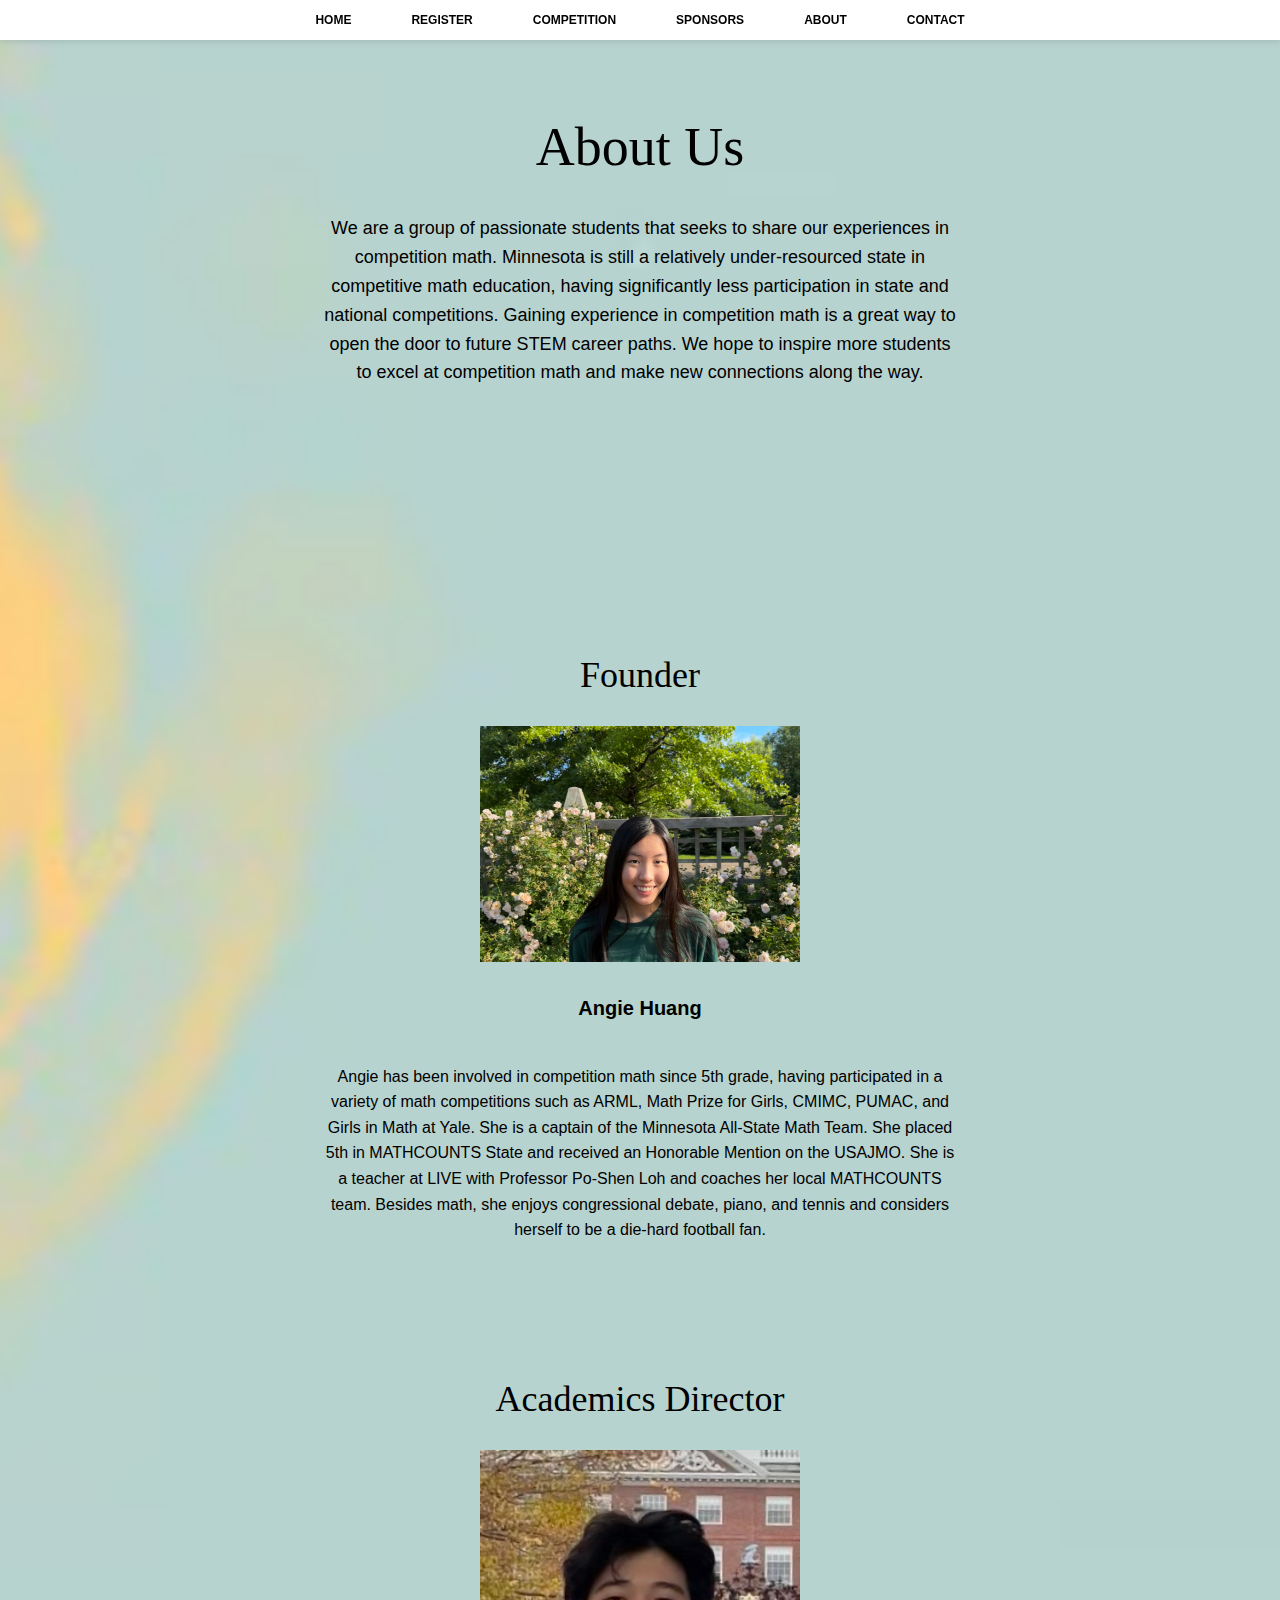
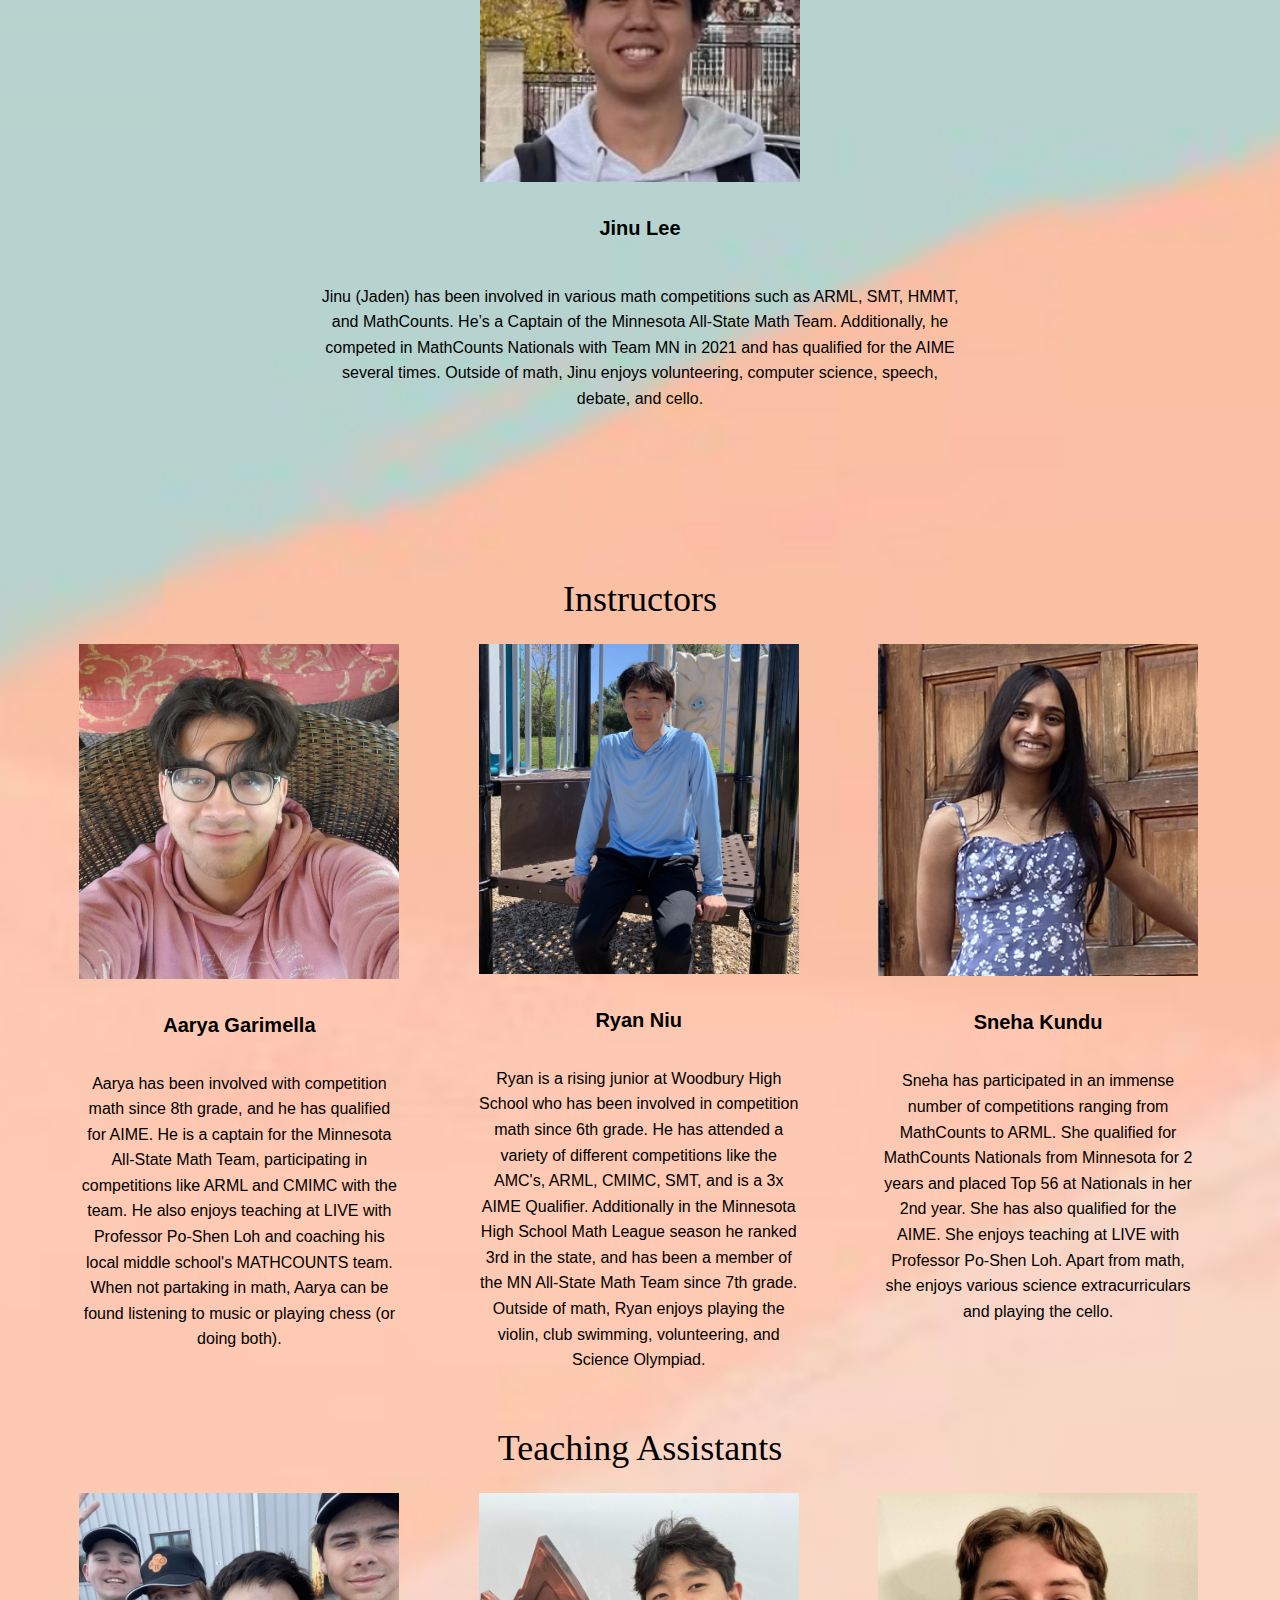
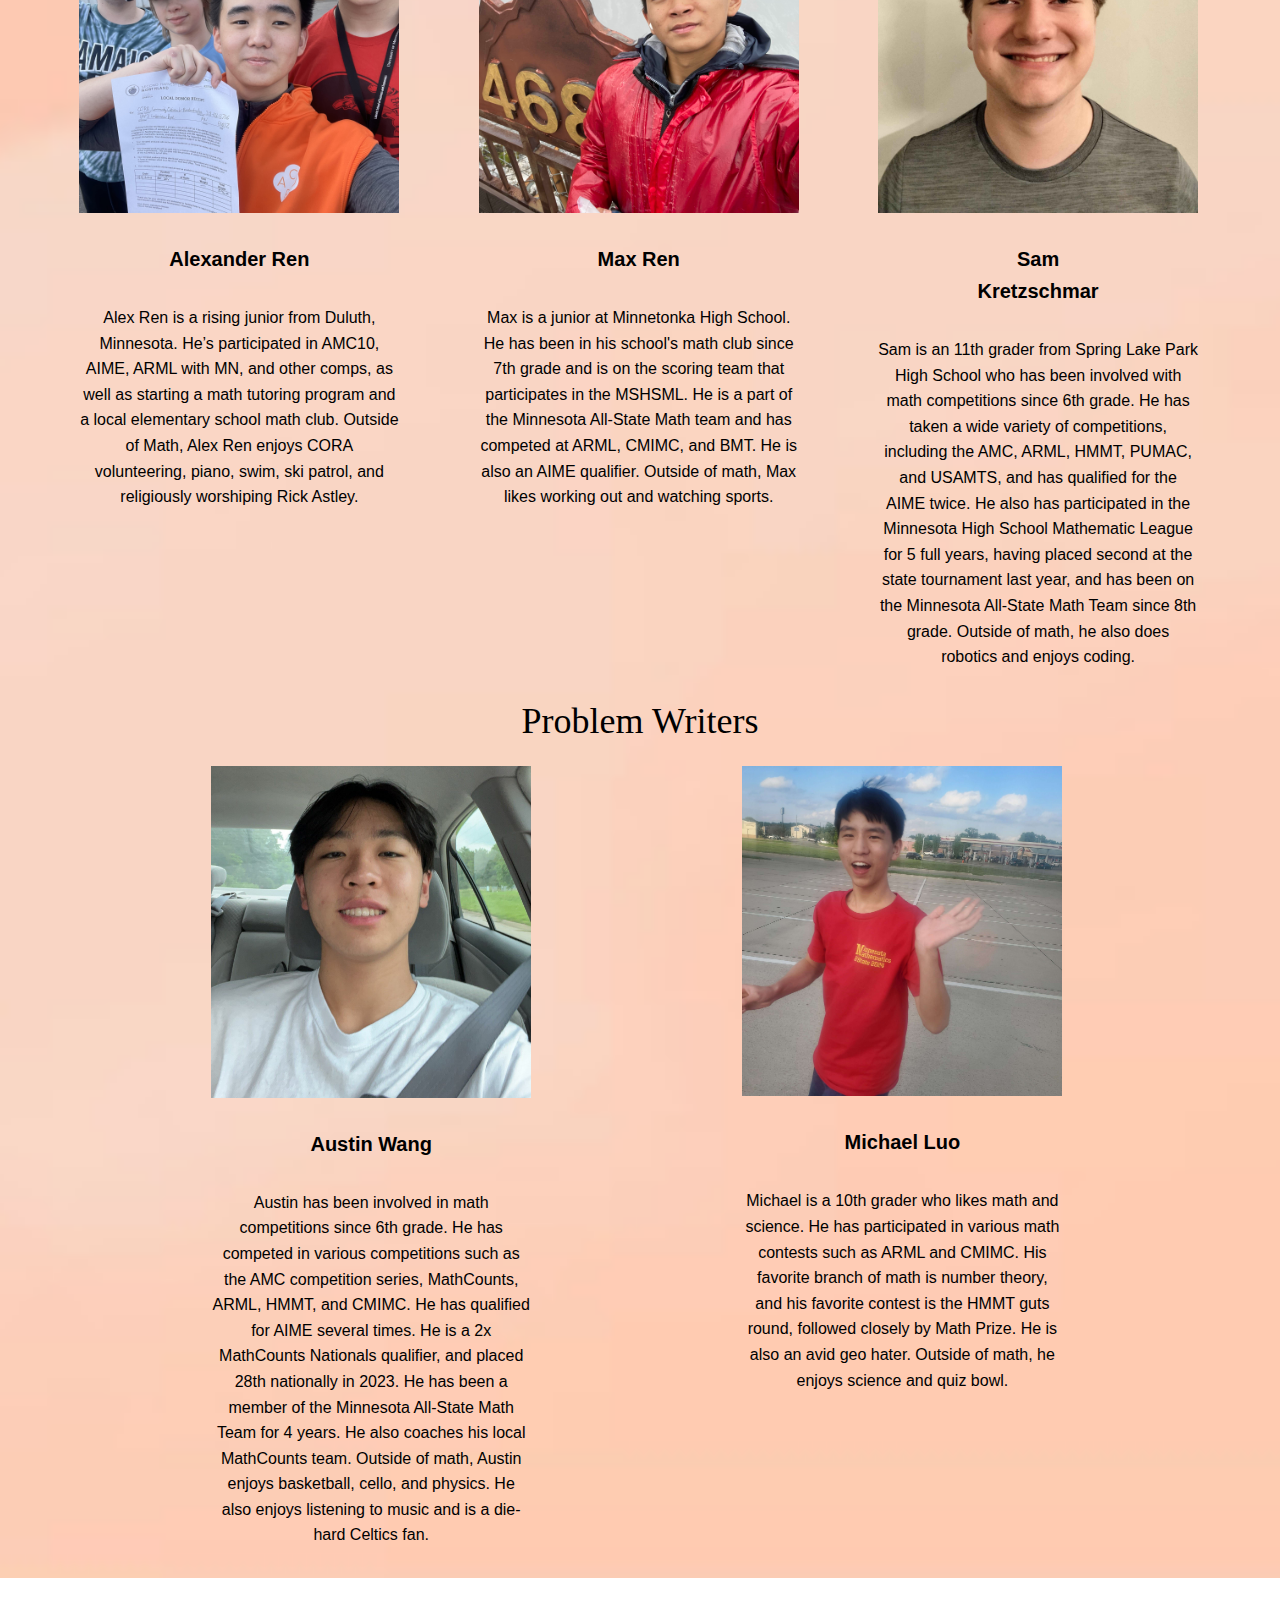
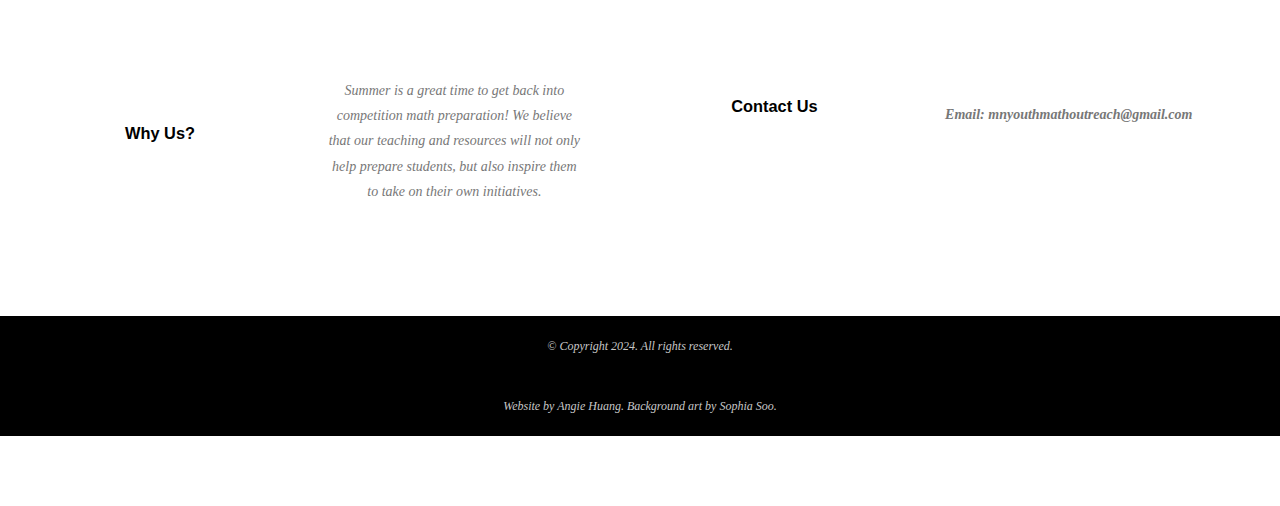
==== about.html @ 42ce43af "Update about.html" ====
<!DOCTYPE html>
<html>
  <head>
    <meta charset="utf-8">
    <meta name="viewport" content="width=device-width">
    <title>MN Youth Math Outreach</title>
    <link href="style.css" rel="stylesheet" type="text/css" />
    <link rel="icon" type="image/x-icon" href="logo.png">
  </head>
  <body>
    <script src="script.js"></script>
    <div id="mains">
    <header>
      <div class="wrapper">
        <nav>
          <h2>nav</h2>
          <ul>
            <li><a href="index.html">Home</a></li>
            <li><a href="register.html">Register</a></li>
            <li><a href="competition.html">Competition</a></li>
            <li><a href="sponsors.html">Sponsors</a></li>
            <li><a href="about.html">About</a></li>
            <li><a href="contact.html">Contact</a></li>
          </ul>
        </nav>
          <a href="#"><i class="fa fa-bars" aria-hidden="true"></i></a>

      </div>

      <div class="navbar">
        <div class="container nav-container">
            <input class="checkbox" type="checkbox" name="" id="" />
          <div class="hamburger-lines">
            <span class="line line1"></span>
            <span class="line line2"></span>
            <span class="line line3"></span>
          </div>

          <div class="logo">
          </div>
          <div class="menu-items">
            <li><a href="index.html">Home</a></li>
            <li><a href="register.html">Register</a></li>
            <li><a href="competition.html">Competition</a></li>
            <li><a href="sponsors.html">Sponsors</a></li>
            <li><a href="about.html">About</a></li>
            <li><a href="contact.html">Contact</a></li>
          </div>
        </div>
      </div>
    </header>

    <div class="caption"; style="padding-bottom:150px">
      <h1>About Us</h1>
      <p>We are a group of passionate students that seeks to share our experiences in competition math. Minnesota is still a relatively under-resourced state in competitive math education, having significantly less participation in state and national competitions. Gaining experience in competition math is a great way to open the door to future STEM career paths. We hope to inspire more students to excel at competition math and make new connections along the way. </p>
    </div>

      <div class="info" style = "padding-top:0px">
        <h1>Founder</h1>
        <p></p>
        <section class="person">
            <img src="angiehuang.jpeg">
          <p style="padding-top:30px;font-weight:bold; font-size:20px">Angie Huang</p>
          <p>Angie has been involved in competition math since 5th grade, having participated in a variety of math competitions such as ARML, Math Prize for Girls, CMIMC, PUMAC, and Girls in Math at Yale. She is a captain of the Minnesota All-State Math Team. She placed 5th in MATHCOUNTS State and received an Honorable Mention on the USAJMO. She is a teacher at LIVE with Professor Po-Shen Loh and coaches her local MATHCOUNTS team. Besides math, she enjoys congressional debate, piano, and tennis and considers herself to be a die-hard football fan.</p>
        </section>
      </div>

      <div class="info" style = "padding-top:400px; padding-bottom:200px">
        <h1>Academics Director</h1>
        <p></p>
        <section class="person">
            <img src="jinulee.jpeg">
          <p style="padding-top:30px;font-weight:bold; font-size:20px">Jinu Lee</p>
          <p>Jinu (Jaden) has been involved in various math competitions such as ARML, SMT, HMMT, and MathCounts. He’s a Captain of the Minnesota All-State Math Team. Additionally, he competed in MathCounts Nationals with Team MN in 2021 and has qualified for the AIME several times. Outside of math, Jinu enjoys volunteering, computer science, speech, debate, and cello.</p>
        </section>
      </div>

      <div class="extras">
        <p></p>
      </div>

      <div class="info">
        <h1>Instructors</h1>
        <section class="people">
          <ul>
            <li><img src="aaryagarimella.jpg">
              <p style="padding-top:30px;font-weight:bold; font-size:20px">Aarya Garimella</p>
                <p style="width:100%">Aarya has been involved with competition math since 8th grade, and he has qualified for AIME. He is a captain for the Minnesota All-State Math Team, participating in competitions like ARML and CMIMC with the team. He also enjoys teaching at LIVE with Professor Po-Shen Loh and coaching his local middle school's MATHCOUNTS team. When not partaking in math, Aarya can be found listening to music or playing chess (or doing both).</p>
            </li>
            <li><img src="ryanniu.jpg">
              <p style="padding-top:30px;font-weight:bold; font-size:20px">Ryan Niu</p>
                <p style="width:100%">Ryan is a rising junior at Woodbury High School who has been involved in competition math since 6th grade. He has attended a variety of different competitions like the AMC's, ARML, CMIMC, SMT, and is a 3x AIME Qualifier. Additionally in the Minnesota High School Math League season he ranked 3rd in the state, and has been a member of the MN All-State Math Team since 7th grade.  Outside of math, Ryan enjoys playing the violin, club swimming, volunteering, and Science Olympiad.</p>
            </li>
            <li><img src="snehakundu.jpeg">
              <p style="padding-top:30px;font-weight:bold; font-size:20px">Sneha Kundu</p>
              <p style="width:100%">Sneha has participated in an immense number of competitions ranging from MathCounts to ARML. She qualified for MathCounts Nationals from Minnesota for 2 years and placed Top 56 at Nationals in her 2nd year. She has also qualified for the AIME. She enjoys teaching at LIVE with Professor Po-Shen Loh. Apart from math, she enjoys various science extracurriculars and playing the cello.</p>
            </li>
          </ul>
        </section>

        <section class="persons">
          <img src="aaryagarimella.jpg">
          <p style="padding-top:30px;font-weight:bold; font-size:20px">Aarya Garimella</p>
          <p>Aarya has been involved with competition math since 8th grade, and he has qualified for AIME. He is a captain for the Minnesota All-State Math Team, participating in competitions like ARML and CMIMC with the team. He also enjoys teaching at LIVE with Professor Po-Shen Loh and coaching his local middle school's MATHCOUNTS team. When not partaking in math, Aarya can be found listening to music or playing chess (or doing both).</p>
        </section>
    
        <section class="persons">
          <img src="snehakundu.jpeg">
          <p style="padding-top:30px;font-weight:bold; font-size:20px">Sneha Kundu</p>
          <p>Sneha has participated in an immense number of competitions ranging from MathCounts to ARML. She qualified for MathCounts Nationals from Minnesota for 2 years and placed Top 56 at Nationals in her 2nd year. She has also qualified for the AIME. She enjoys teaching at LIVE with Professor Po-Shen Loh. Apart from math, she enjoys various science extracurriculars and playing the cello.</p>
        </section>
        <section class="persons">
          <img src="ryanniu.jpg">
          <p style="padding-top:30px;font-weight:bold; font-size:20px">Ryan Niu</p>
          <p>Ryan is a rising junior at Woodbury High School who has been involved in competition math since 6th grade. He has attended a variety of different competitions like the AMC's, ARML, CMIMC, SMT, and is a 3x AIME Qualifier. Additionally in the Minnesota High School Math League season he ranked 3rd in the state, and has been a member of the MN All-State Math Team since 7th grade.  Outside of math, Ryan enjoys playing the violin, club swimming, volunteering, and Science Olympiad.</p>
        </section>
        <div class="extras">
          <p></p>
        </div>


        <div class="infoo">
          <h1>Teaching Assistants</h1>
          <section class="people">
            <ul>
              <li><img src="alexanderren.jpg">
                <p style="padding-top:30px;font-weight:bold; font-size:20px">Alexander Ren</p>
                  <p style="width:100%">Alex Ren is a rising junior from Duluth, Minnesota. He’s participated in AMC10, AIME, ARML with MN, and other comps, as well as starting a math tutoring program and a local elementary school math club. Outside of Math, Alex Ren enjoys CORA volunteering, piano, swim, ski patrol, and religiously worshiping Rick Astley.</p>
              </li>
              <li><img src="maxren.jpg">
                <p style="padding-top:30px;font-weight:bold; font-size:20px">Max Ren</p>
                <p style="width:100%">Max is a junior at Minnetonka High School. He has been in his school's math club since 7th grade and is on the scoring team that participates in the MSHSML. He is a part of the Minnesota All-State Math team and has competed at ARML, CMIMC, and BMT. He is also an AIME qualifier. Outside of math, Max likes working out and watching sports.</p>
              </li>
              <li><img src="samkretzschmar.jpg">
                <p style="padding-top:30px;font-weight:bold; font-size:20px">Sam Kretzschmar</p>
                <p style="width:100%">Sam is an 11th grader from Spring Lake Park High School who has been involved with math competitions since 6th grade. He has taken a wide variety of competitions, including the AMC, ARML, HMMT, PUMAC, and USAMTS, and has qualified for the AIME twice. He also has participated in the Minnesota High School Mathematic League for 5 full years, having placed second at the state tournament last year, and has been on the Minnesota All-State Math Team since 8th grade. Outside of math, he also does robotics and enjoys coding.</p>
              </li>
            </ul>
          </section>
        </div>

          <section class="persons">
            <img src="alexanderren.jpg">
            <p style="padding-top:30px;font-weight:bold; font-size:20px">Alexander Ren</p>
            <p>Alex Ren is a rising junior from Duluth, Minnesota. He’s participated in AMC10, AIME, ARML with MN, and other comps, as well as starting a math tutoring program and a local elementary school math club. Outside of Math, Alex Ren enjoys CORA volunteering, piano, swim, ski patrol, and religiously worshiping Rick Astley.</p>
          </section>
          <section class="persons">
            <img src="maxren.jpg">
            <p style="padding-top:30px;font-weight:bold; font-size:20px">Max Ren</p>
            <p>Max is a junior at Minnetonka High School. He has been in his school's math club since 7th grade and is on the scoring team that participates in the MSHSML. He is a part of the Minnesota All-State Math team and has competed at ARML, CMIMC, and BMT. He is also an AIME qualifier. Outside of math, Max likes working out and watching sports.</p>
          </section>
          <section class="persons">
            <img src="samkretzschmar.jpg">
            <p style="padding-top:30px;font-weight:bold; font-size:20px">Sam Kretzschmar</p>
            <p>Sam is an 11th grader from Spring Lake Park High School who has been involved with math competitions since 6th grade. He has taken a wide variety of competitions, including the AMC, ARML, HMMT, PUMAC, and USAMTS, and has qualified for the AIME twice. He also has participated in the Minnesota High School Mathematic League for 5 full years, having placed second at the state tournament last year, and has been on the Minnesota All-State Math Team since 8th grade. Outside of math, he also does robotics and enjoys coding.</p>
          </section>
          <div class="extras">
            <p></p>
          </div>
        
        <h1 style="padding-top:50px">Problem Writers</h1>
        <section class="peoplee">
          <ul>
            <li><img src="austinwang.jpg">
              <p style="padding-top:30px;font-weight:bold; font-size:20px">Austin Wang</p>
              <p style="width:100%">Austin has been involved in math competitions since 6th grade. He has competed in various competitions such as the AMC competition series, MathCounts, ARML, HMMT, and CMIMC. He has qualified for AIME several times. He is a 2x MathCounts Nationals qualifier, and placed 28th nationally in 2023. He has been a member of the Minnesota All-State Math Team for 4 years. He also coaches his local MathCounts team. Outside of math, Austin enjoys basketball, cello, and physics. He also enjoys listening to music and is a die-hard Celtics fan.</p>
            </li>
            
            <li><img src="michaelluo.jpg">
              <p style="padding-top:30px;font-weight:bold; font-size:20px">Michael Luo</p>
                <p style="width:100%">Michael is a 10th grader who likes math and science. He has participated in various math contests such as ARML and CMIMC. His favorite branch of math is number theory, and his favorite contest is the HMMT guts round, followed closely by Math Prize. He is also an avid geo hater. Outside of math, he enjoys science and quiz bowl.</p>
            </li>
            
          </ul>
        </section>
        
        <section class="persons">
          <img src="austinwang.jpg">
          <p style="padding-top:30px;font-weight:bold; font-size:20px">Austin Wang</p>
          <p>Austin has been involved in math competitions since 6th grade. He has competed in various competitions such as the AMC competition series, MathCounts, ARML, HMMT, and CMIMC. He has qualified for AIME several times. He is a 2x MathCounts Nationals qualifier, and placed 28th nationally in 2023. He has been a member of the Minnesota All-State Math Team for 4 years. He also coaches his local MathCounts team. Outside of math, Austin enjoys basketball, cello, and physics. He also enjoys listening to music and is a die-hard Celtics fan.</p>
        </section>
        <section class="persons">
          <img src="michaelluo.jpg">
          <p style="padding-top:30px;font-weight:bold; font-size:20px">Michael Luo</p>
          <p>Michael is a 10th grader who likes math and science. He has participated in various math contests such as ARML and CMIMC. His favorite branch of math is number theory, and his favorite contest is the HMMT guts round, followed closely by Math Prize. He is also an avid geo hater. Outside of math, he enjoys science and quiz bowl.</p>
        </section>
        
      </div>

      
      <div class="info" style="padding-top:100px; padding-bottom:100px">
        <p></p>
      </div>
      <div class="extra">
        <p></p>
      </div>
      <div class="extra">
        <p></p>
      </div>
      <div class="extra">
        <p></p>
      </div>
      <div class="extra">
        <p></p>
      </div>
      <div class="extra">
        <p></p>
      </div>
      <div class="extra">
        <p></p>
      </div>
      <div class="extra">
        <p></p>
      </div>
      <div class="extra">
        <p></p>
      </div>
      <div class="extra">
        <p></p>
      </div>
      <div class="extra">
        <p></p>
      </div>

  </div>


  <footer>
    <div class="wrap">
      <ul>
        <li><h3>Why Us?</h3></li>
        <li>Summer is a great time to get back into competition math preparation! We believe that our teaching and resources will not only help prepare students, but also inspire them to take on their own initiatives.</li>
        </ul>
        <ul>
          <li><h3>Contact Us</h3></li>
          <li><p><a href="mailto:mnyouthmathoutreach@gmail.com">Email: mnyouthmathoutreach@gmail.com</a></p></li>
      </ul>
    </div>
  </footer>

  <section id="copyright">
    <div class="wrap">
      <p>&copy; Copyright 2024. All rights reserved. <br> Website by Angie Huang. Background art by Sophia Soo. </p>
    </div>
  </section>
  </body>
</html>
---- style.css ----
body, ul, li {
  margin: 0;
  padding: 0;
  font-family: "Palatino Linotype", sans-serif;
}

a {
  color:black;
  font-weight: bold;
}

.navbar {
  display:none;
}

.extra {
  display:none;
}

.extras {
  display:none;
}

.persons {
  display:none;
}

.wrapper {
  width: 100%;
  max-width: 1500px;
  margin: 0 auto;
}

.wrap {
  width: 100%;
  max-width: 1500px;
  margin: 0 auto;
}

#main:after {
  content: "";
  display: block;
  clear: both;
}

#main header .wrapper nav h2 {
  text-indent: -10000px;
}

#main header .wrapper nav ul {
  list-style-type: none;
  display: flex;
  justify-content: center;
  padding: 0px;
  margin: 0px;
}

#main header .wrapper nav ul li {
  display: inline-block;
}

#main header .wrapper nav {
  text-align: center;
  position: fixed;
  width: 100%;
  z-index: 1000;
  background-color: white;
  box-shadow: 0 2px 6px rgba(0,0,0,0.1);
  left:0;
  right:0;
  padding: 12px 0;
}

#main header .wrapper nav li a {
  text-decoration: none;
  color: black;
  text-transform: uppercase;
  font-weight: bold;
  font-size: 12px;
  transition: 0.3s;
  margin: 0 30px;
}

#main header .wrapper nav li a:hover {
  color: #555;
  transition: 0.4s;
}

#main header .wrapper i {
  float: right;
  color: black;
  margin-top: -15px;
  margin-right: 20px;
}

#mains:after {
  content: "";
  display: block;
  clear: both;
}

#mains header .wrapper nav h2 {
  text-indent: -10000px;
}

#mains header .wrapper nav ul {
  list-style-type: none;
  display: flex;
  justify-content: center;
  padding: 0px;
  margin: 0px;
}

#mains header .wrapper nav ul li {
  display: inline-block;
}

#mains header .wrapper nav {
  text-align: center;
  position: fixed;
  width: 100%;
  z-index: 1000;
  background-color: white;
  box-shadow: 0 2px 6px rgba(0,0,0,0.1);
  left:0;
  right:0;
  padding: 12px 0;
}

#mains header .wrapper nav li a {
  text-decoration: none;
  color: black;
  text-transform: uppercase;
  font-weight: bold;
  font-size: 12px;
  transition: 0.3s;
  margin: 0 30px;
}

#mains header .wrapper nav li a:hover {
  color: #555;
  transition: 0.4s;
}

#mains header .wrapper i {
  float: right;
  color: black;
  margin-top: -15px;
  margin-right: 20px;
}

.hamburger-lines {
  display: none;
  font-size: 16px;
  cursor: pointer;
}

.person {
  text-align:center;
}

.person img {
  display:block;
  margin:0 auto;
  width:25%;
}

.person p {
  display:block;
  margin:0 auto;
  width:25%;
  justify-content: center;
  font-size: 12px;
  line-height: 1.6em;
  padding-top:10px;
}

.people ul {
  list-style-type:none;
  width:100%;
}

.people ul li {
  display: block;
  margin-left:6.2%;
  float:left;
  width: 25%;
}

.people li img {
  width:100%;
  display: block;
  margin:0 auto;
}

.people:after {
  content: "";
  display: block;
  clear: both;
}

.peoplie ul {
  list-style-type:none;
  width:100%;
}

.peoplie ul li {
  display: block;
  margin:0 auto;
  width: 25%;
}

.peoplie li img {
  width:100%;
  display: block;
  margin:0 auto;
}

.peoplie:after {
  content: "";
  display: block;
  clear: both;
}

.peoplee ul {
  list-style-type:none;
  width:100%;
}

.peoplee ul li {
  display: block;
  margin-left:16.5%;
  float:left;
  width: 25%;
}

.peoplee li img {
  width:100%;
  display: block;
  margin:0 auto;
}

.peoplee:after {
  content: "";
  display: block;
  clear: both;
}

.caption {
  text-align: center;
  color: black;
  padding-top: 150px;
  padding-bottom:100px;
  height: 400px;
}

.caption h1 {
  font-size: 54px;
  font-family: "Playfair Display", serif;
  font-weight: lighter;
}

.caption p {
  display:block;
  margin:0 auto;
  font-size: 18px;
  line-height: 1.6em;
  margin-bottom: 30px;
  width:50%;
}

.caption button {
  border:none;
  outline:none;
  background:#4e87c5;
  color: white;
  -webkit-border-radius: 16px;
  -moz-border-radius: 16px;
  border-radius: 16px;
  font-size: 14px;
  text-decoration:none;
  padding:0 35px;
  line-height:32px;
  height: auto;
  display:inline-block;
  text-align:center;
  cursor: pointer;
  transition: 0.4s;
}

.caption button:hover {
  background: rgba(218, 112, 116, 0.76);
  transition: 0.4s;
}

.info {
  text-align: center;
  color: black;
  padding-top: 400px;
  padding-bottom:100px;
  height: 200px;
}

.infoo {
  text-align: center;
  color: black;
  height: 200px;
}

.info h1 {
  font-size: 36px;
  font-family: "Playfair Display", serif;
  font-weight: lighter;
}

.info p {
  display:block;
  margin:0 auto;
  font-size: 16px;
  line-height: 1.6em;
  margin-bottom: 30px;
  width:50%;
}

.infoo h1 {
  font-size: 36px;
  font-family: "Playfair Display", serif;
  font-weight: lighter;
}

.infoo p {
  display:block;
  margin:0 auto;
  font-size: 16px;
  line-height: 1.6em;
  margin-bottom: 30px;
  width:50%;
}

footer {
  display: flex;
  justify-content: center; /* Center horizontally */
  align-items: center; /* Center vertically */
  padding: 50px 0; /* Adjust padding as needed */
}


footer ul {
  float: left;
  display: flex;
  justify-content: center; /* Center horizontally */
  align-items: center; /* Center vertically */
  width: 46%; /* Ensure full width */
  padding: 50px 1%;
  list-style-type: none;
  margin: 0; /* Remove default margin */
  text-align: center; /* Center text within each list item */
}

footer ul li {
  margin: 0 20px; /* Adjust margin between items as needed */
}

footer li {
  line-height: 1.8em;
  font-size: 14px;
  font-style: italic;
  color: #777;
  font-family: "Playfair Display", serif;
  font-weight: lighter;
  width:45%;
}

footer:after {
  content: "";
  display: block;
  clear: both;
}

footer li a {
  text-decoration: none;
  color: #777;
}


footer li a:hover {
  color: #555;
}

footer li h3{
  font-weight: bold;
  font-family: "Montserrat", sans-serif;
  padding-bottom: 15px;
  font-style: normal;
  color: black;
}

/* iPad view */
@media screen and (min-width: 769px) and (max-width: 890px) {
  .person img {
    display:block;
    margin:0 auto;
    width:60%;
  }

  .person p {
    display:block;
    margin:0 auto;
    width:60%;
    justify-content: center;
    font-size: 12px;
    line-height: 1.6em;
    padding-top:10px;
  }

  .people {
    display:none;
  }

  .peoplie {
    display:none;
  }

  .peoplee {
    display:none;
  }

  .persons {
    display:block;
    text-align:center;
  }

  .persons img {
    display:block;
    margin:0 auto;
    width:60%;
    padding-top:80px;
  }

  .persons p {
    display:block;
    margin:0 auto;
    width:60%;
    justify-content: center;
    font-size: 12px;
    line-height: 1.6em;
    padding-top:10px;
  }

  .caption {
    text-align: center;
    color: black;
    padding-top: 150px;
    padding-bottom:200px;
    height: 400px;
  }

  .caption p {
    display:block;
    margin:0 auto;
    font-size: 18px;
    line-height: 1.6em;
    margin-bottom: 30px;
    width:80%;
  }

  .info {
    text-align: center;
    color: black;
    padding-top: 400px;
    padding-bottom:200px;
    height: 200px;
  }

  .info p {
    display:block;
    margin:0 auto;
    font-size: 16px;
    line-height: 1.6em;
    margin-bottom: 30px;
    width:80%;
  }

  .infoo {
    text-align: center;
    color: black;
    padding-top: 100px;
    padding-bottom:200px;
    height: 200px;
  }

  .infoo p {
    display:block;
    margin:0 auto;
    font-size: 16px;
    line-height: 1.6em;
    margin-bottom: 30px;
    width:80%;
  }

  footer ul {
    clear:both;
    display: flex;
    justify-content: center; /* Center horizontally */
    align-items: center; /* Center vertically */
    width: 90%;
    padding: 50px 1%;
    list-style-type: none;
    margin: 0; /* Remove default margin */
    text-align: center; /* Center text within each list item */
  }

  .extra {
    display:block;
    padding-top: 400px;
    padding-bottom:1500px;
  }

  .extras {
    display:block;
    padding-top: 200px;
    padding-bottom:300px;
  }
}

/* Mobile view */
@media screen and (max-width: 768px) {
  #mains {
    padding-bottom:1200px;
  }

  .wrapper {
    display:none;  
  }

  .hamburger-lines {
    display: block;
  }

  .container {
    max-width: 1050px;
    width: 90%;
    margin: auto;
  }

  .navbar {
    display:flex;
    padding-top:70px;
    height:47px;
    width: 100%;
    position:fixed;
    background-color:white;
    box-shadow: 0 2px 6px rgba(0,0,0,0.1);
  }

  .nav-container {
    display: flex;
    justify-content: space-between;
    align-items: center;
    height: 62px;
  }

  .navbar .menu-items {
    display: flex;
  }

  .navbar .nav-container li {
    list-style: none;
  }

  .navbar .nav-container a {
    text-decoration: none;
    color: #black;
    font-weight: 400;
    font-size: 1.2rem;
    padding: 0.7rem;
  }

  .navbar .nav-container a:hover{
      color: #6b6b6b;
      transition: 0.4s;
  }

  .nav-container {
    display: block;
    position: relative;
    height: 60px;
  }

  .nav-container .checkbox {
    position: absolute;
    display: block;
    height: 32px;
    width: 32px;
    top: 20px;
    left: 20px;
    z-index: 5;
    opacity: 0;
    cursor: pointer;
  }

  .nav-container .hamburger-lines {
    display: block;
    height: 19px;
    width: 24.3px;
    position: absolute;
    top: 17px;
    left: 20px;
    z-index: 1;
    display: flex;
    flex-direction: column;
    justify-content: space-between;
  }

  .nav-container .hamburger-lines .line {
    display: block;
    height: 3px;
    width: 100%;
    border-radius: 10px;
    background: #0e2431;
  }

  .nav-container .hamburger-lines .line1 {
    transform-origin: 0% 0%;
    transition: transform 0.4s ease-in-out;
  }

  .nav-container .hamburger-lines .line2 {
    transition: transform 0.2s ease-in-out;
  }

  .nav-container .hamburger-lines .line3 {
    transform-origin: 0% 100%;
    transition: transform 0.4s ease-in-out;
  }

  .navbar .menu-items {
    padding-top: 120px;
    background-color:white;
    height: 100vh;
    width: 100%;
    transform: translate(-150%);
    display: flex;
    flex-direction: column;
    margin-left: -40px;
    padding-left: 50px;
    transition: transform 0.5s ease-in-out;
    text-align: center;
  }

  .navbar .menu-items li {
    margin-bottom: 1.2rem;
    font-size: 1.5rem;
    font-weight: 400;
  }

  .logo {
    position: absolute;
    top: 5px;
    right: 15px;
    font-size: 1.2rem;
    color: #0e2431;
  }

  .nav-container input[type="checkbox"]:checked ~ .menu-items {
    transform: translateX(0);
  }

  .nav-container input[type="checkbox"]:checked ~ .hamburger-lines .line1 {
    transform: rotate(45deg);
  }

  .nav-container input[type="checkbox"]:checked ~ .hamburger-lines .line2 {
    transform: scaleY(0);
  }

  .nav-container input[type="checkbox"]:checked ~ .hamburger-lines .line3 {
    transform: rotate(-45deg);
  }

  .nav-container input[type="checkbox"]:checked ~ .logo{
    display: none;
  }

  .person img {
    display:block;
    margin:0 auto;
    width:60%;
  }

  .person p {
    display:block;
    margin:0 auto;
    width:60%;
    justify-content: center;
    font-size: 12px;
    line-height: 1.6em;
    padding-top:10px;
  }

  .people {
    display:none;
  }

  .peoplie {
    display:none;
  }

  .peoplee {
    display:none;
  }

  .persons {
    display:block;
    text-align:center;
  }

  .persons img {
    display:block;
    margin:0 auto;
    width:60%;
    padding-top:80px;
  }

  .persons p {
    display:block;
    margin:0 auto;
    width:60%;
    justify-content: center;
    font-size: 12px;
    line-height: 1.6em;
    padding-top:10px;
  }

  .caption {
    text-align: center;
    color: black;
    padding-top: 150px;
    padding-bottom:200px;
    height: 400px;
  }

  .caption p {
    display:block;
    margin:0 auto;
    font-size: 18px;
    line-height: 1.6em;
    margin-bottom: 30px;
    width:80%;
  }

  .info {
    text-align: center;
    color: black;
    padding-top: 400px;
    padding-bottom:200px;
    height: 200px;
  }

  .info p {
    display:block;
    margin:0 auto;
    font-size: 16px;
    line-height: 1.6em;
    margin-bottom: 30px;
    width:80%;
  }

  .infoo {
    text-align: center;
    color: black;
    padding-top: 50px;
    height: auto;
  }

  .infoo p {
    display:block;
    margin:0 auto;
    font-size: 16px;
    line-height: 1.6em;
    margin-bottom: 30px;
    width:80%;
  }

  footer ul {
    clear:both;
    display: flex;
    justify-content: center; /* Center horizontally */
    align-items: center; /* Center vertically */
    width: 90%;
    padding: 50px 1%;
    list-style-type: none;
    margin: 0; /* Remove default margin */
    text-align: center; /* Center text within each list item */
  }

  .extra {
    display:block;
    padding-top: 400px;
    padding-bottom:200px;
  }

  .extras {
    display:block;
    padding-top: 100px;
    padding-bottom:50px;
  }

}

#main {
  background: url(background.jpeg) no-repeat center center;
  /* background-color: #FFBCA6; */
  background-size: cover;
  margin-top: -70px;
}

#mains {
  background: url(background.jpeg) no-repeat center center;
  /* background-color: #FFBCA6; */
  background-size: cover;
  margin-top: -70px;
}

#imgs ul {
  list-style-type: none;
  width: 100%;
}

#imgs ul li {
  float: left;
  width: 25%;
}

#imgs li img {
  width: 100%;
}

#imgs:after {
  content: "";
  display: block;
  clear: both;
}

#copyright {
  background: black;
  color: #c7c7c7;
  margin-bottom:-20px;
  line-height: 60px;
  text-align: center;
  font-size: 12px;
  font-style: italic;
  font-family: "Playfair Display", serif;
  font-weight: lighter;
}
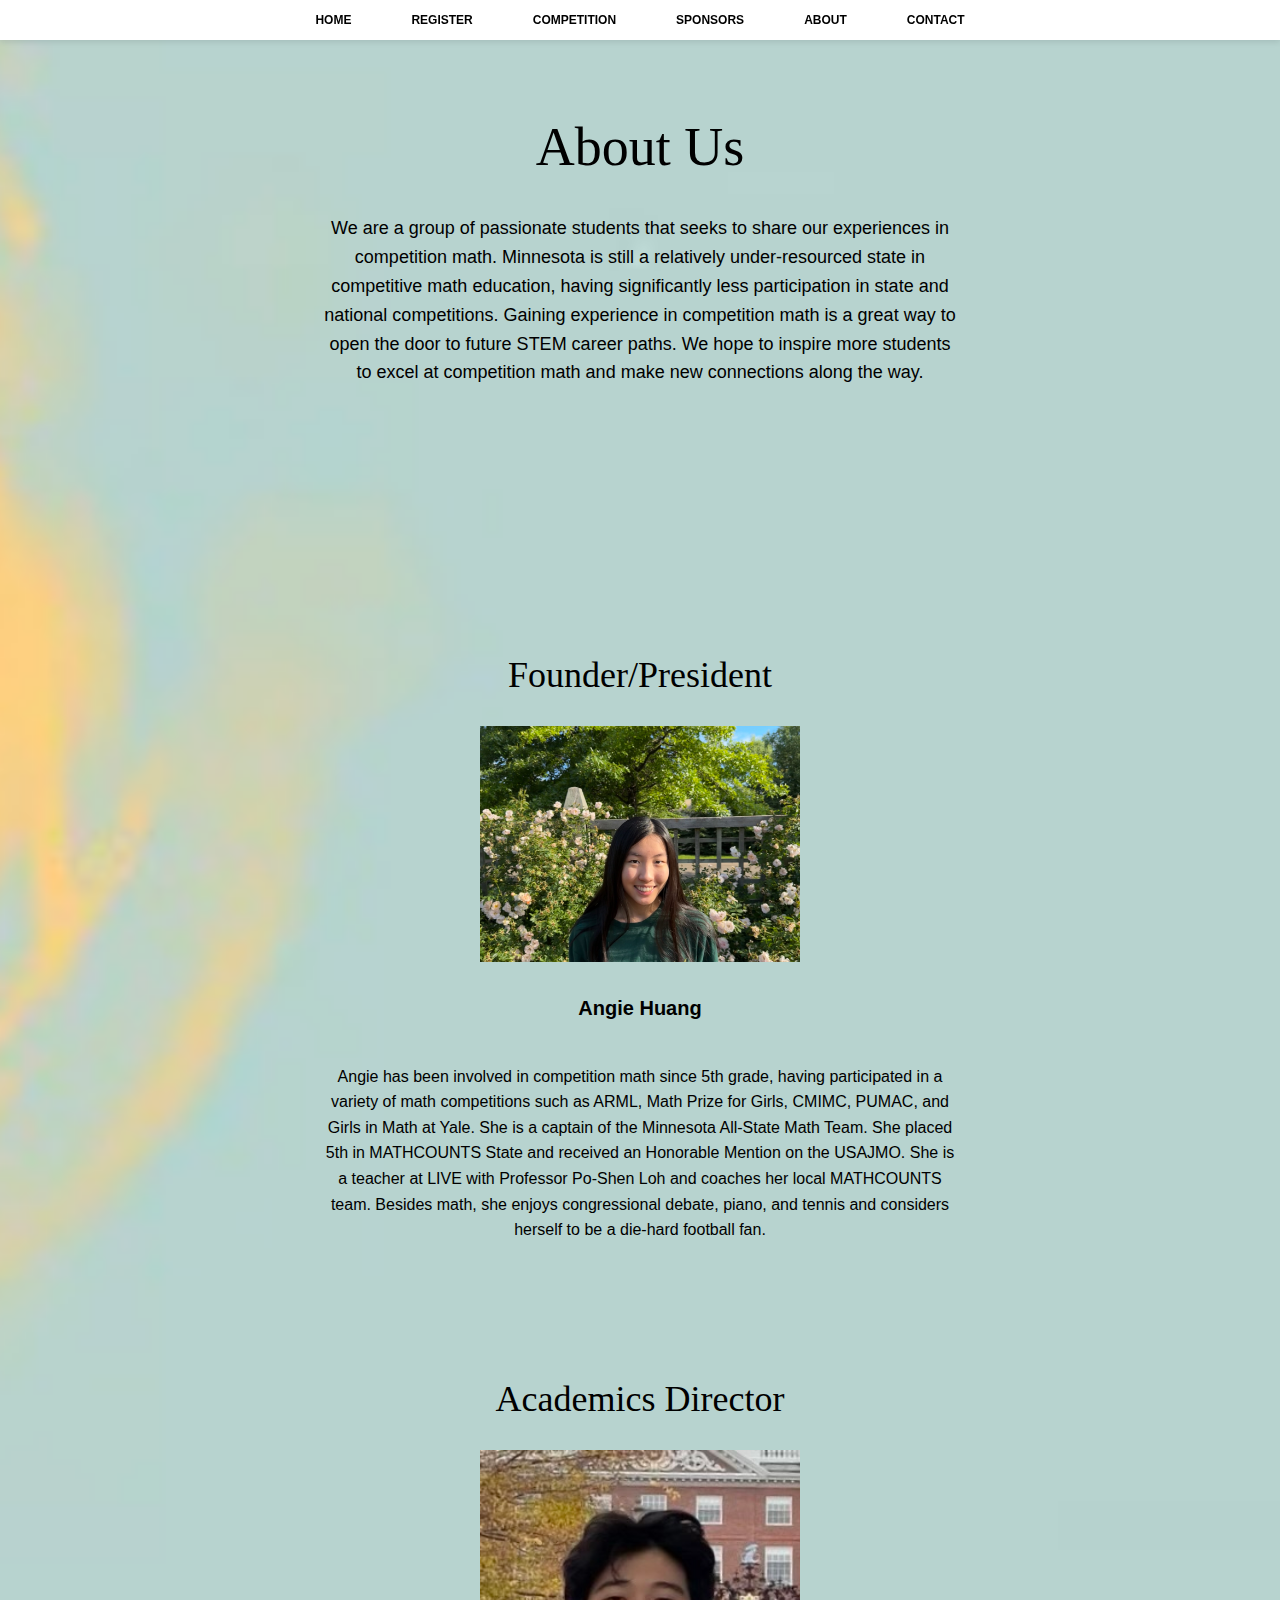
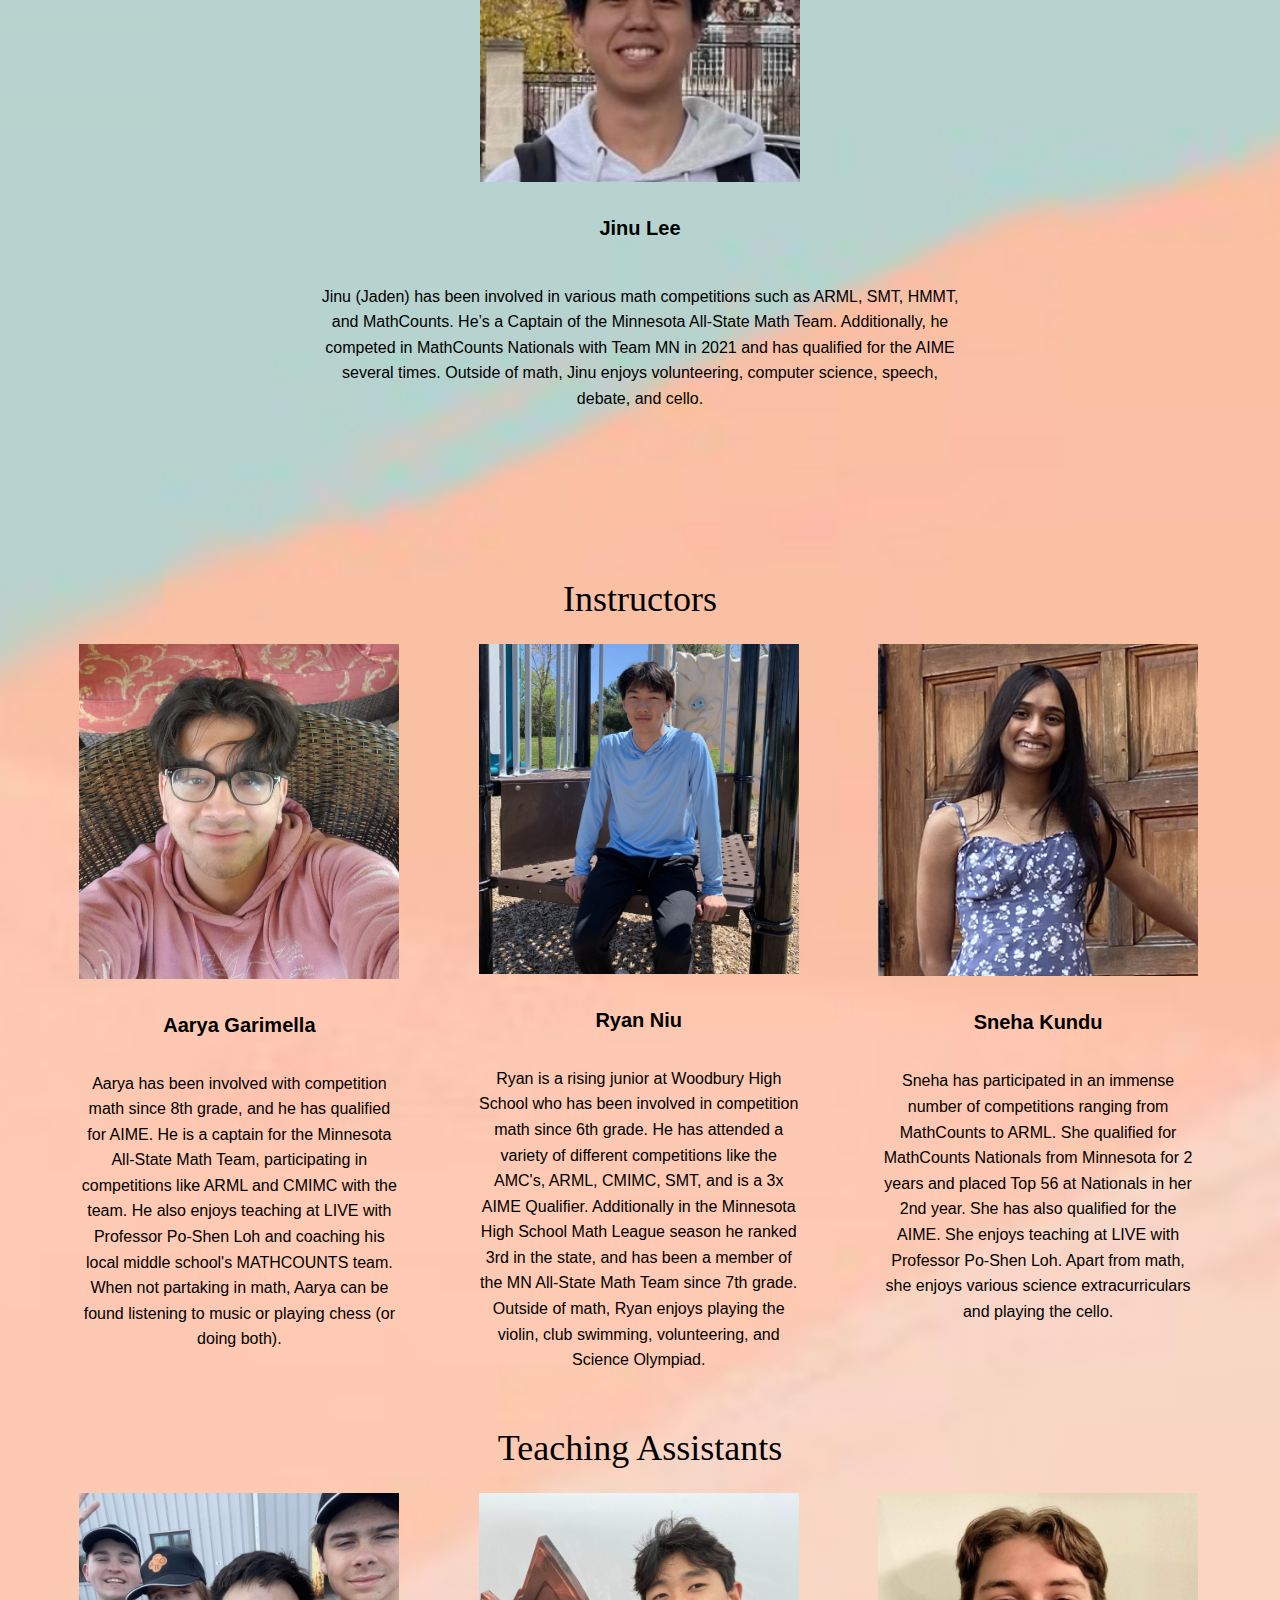
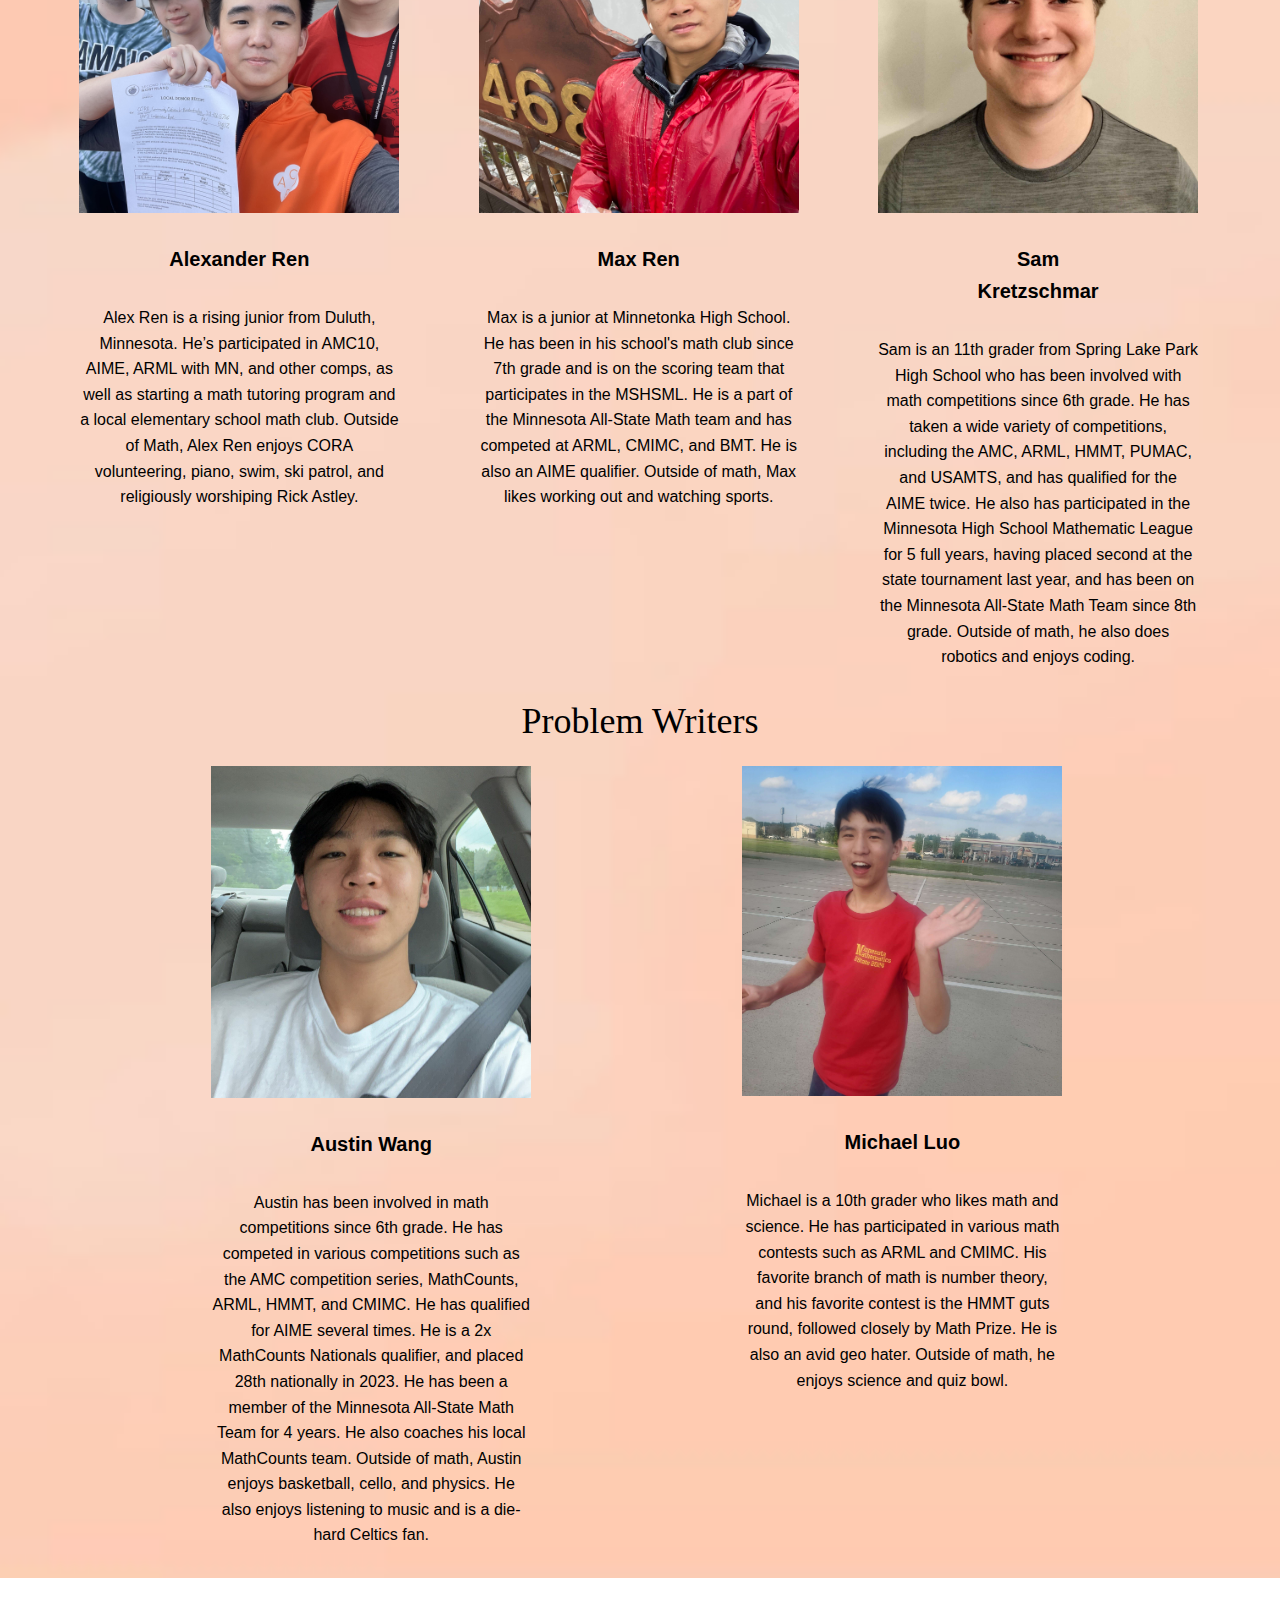
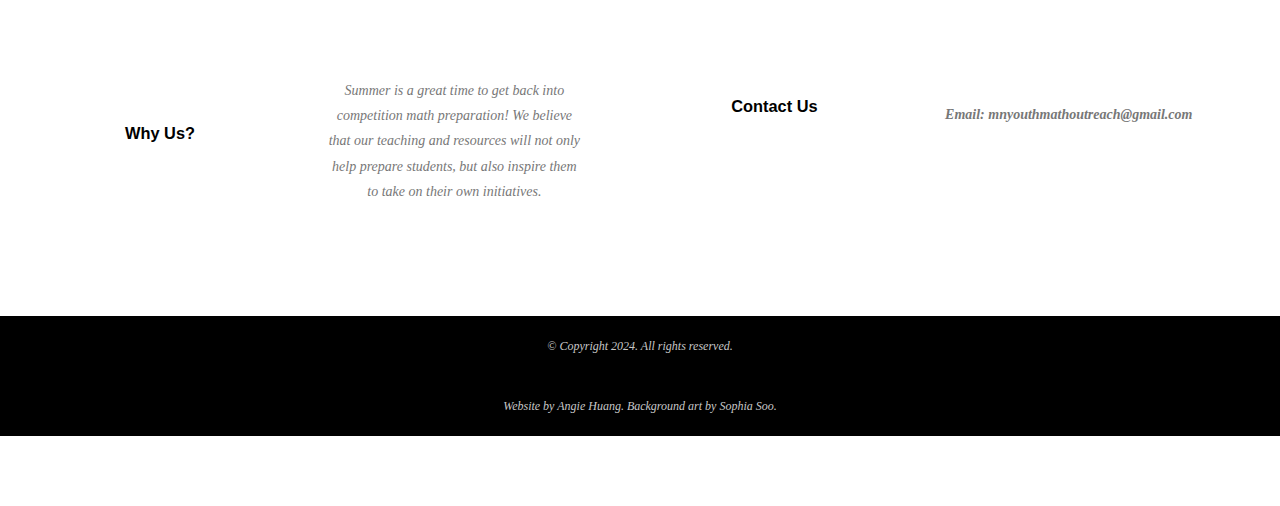
==== commit 73299206: "Update about.html" ====
--- a/about.html
+++ b/about.html
@@ -56,7 +56,7 @@
     </div>
 
       <div class="info" style = "padding-top:0px">
-        <h1>Founder</h1>
+        <h1>Founder/President</h1>
         <p></p>
         <section class="person">
             <img src="angiehuang.jpeg">
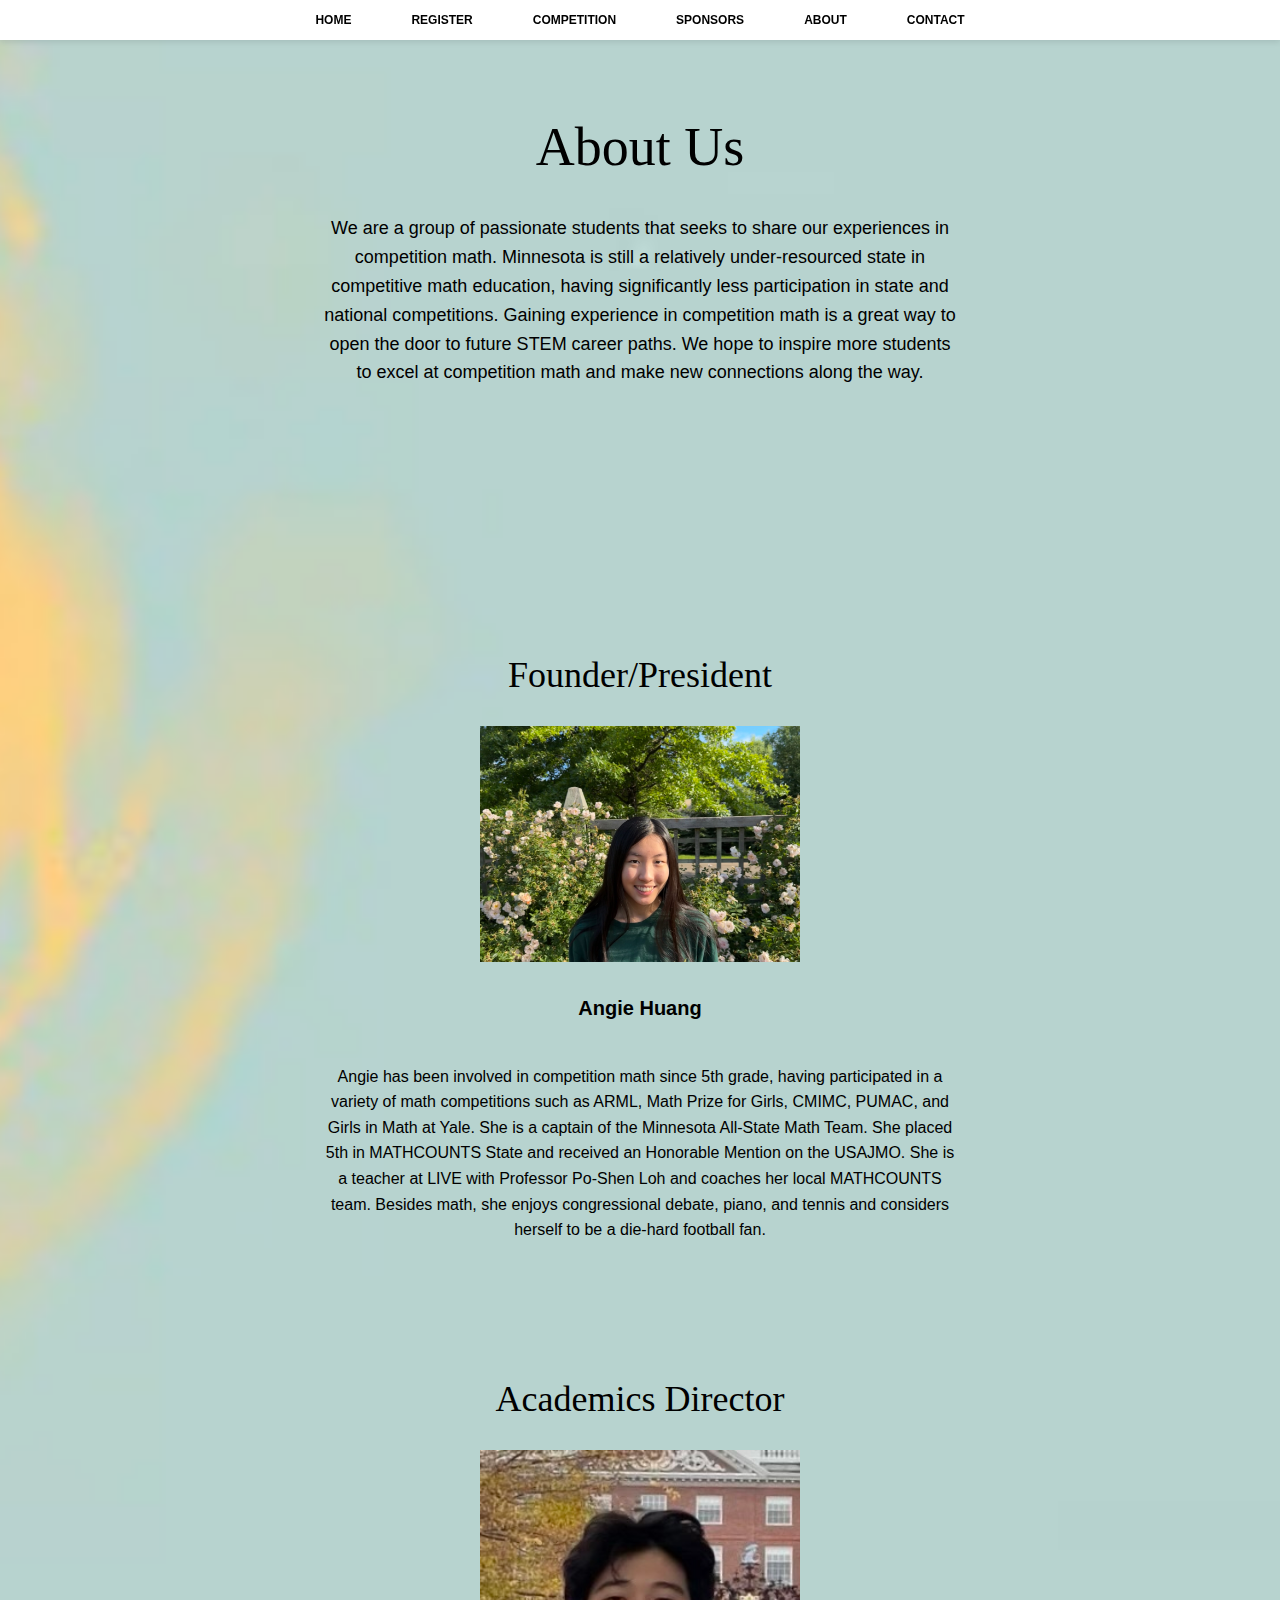
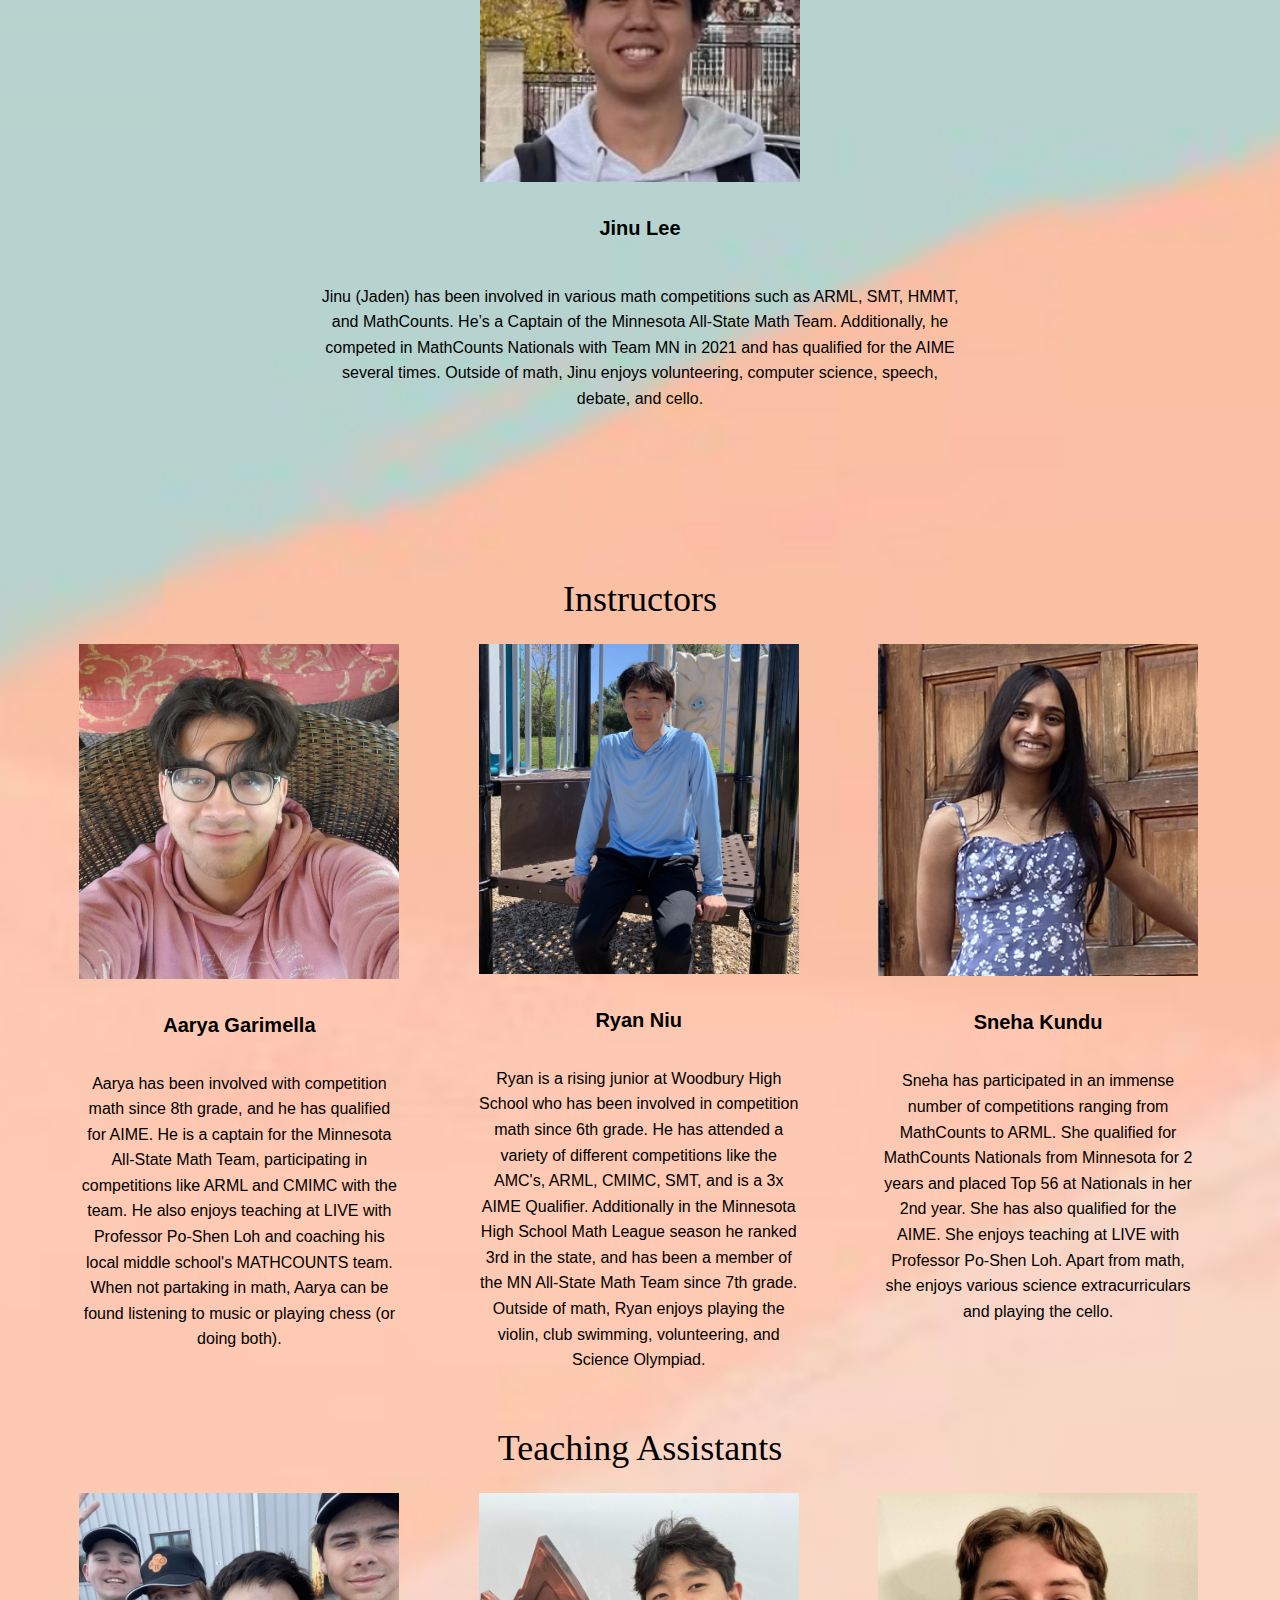
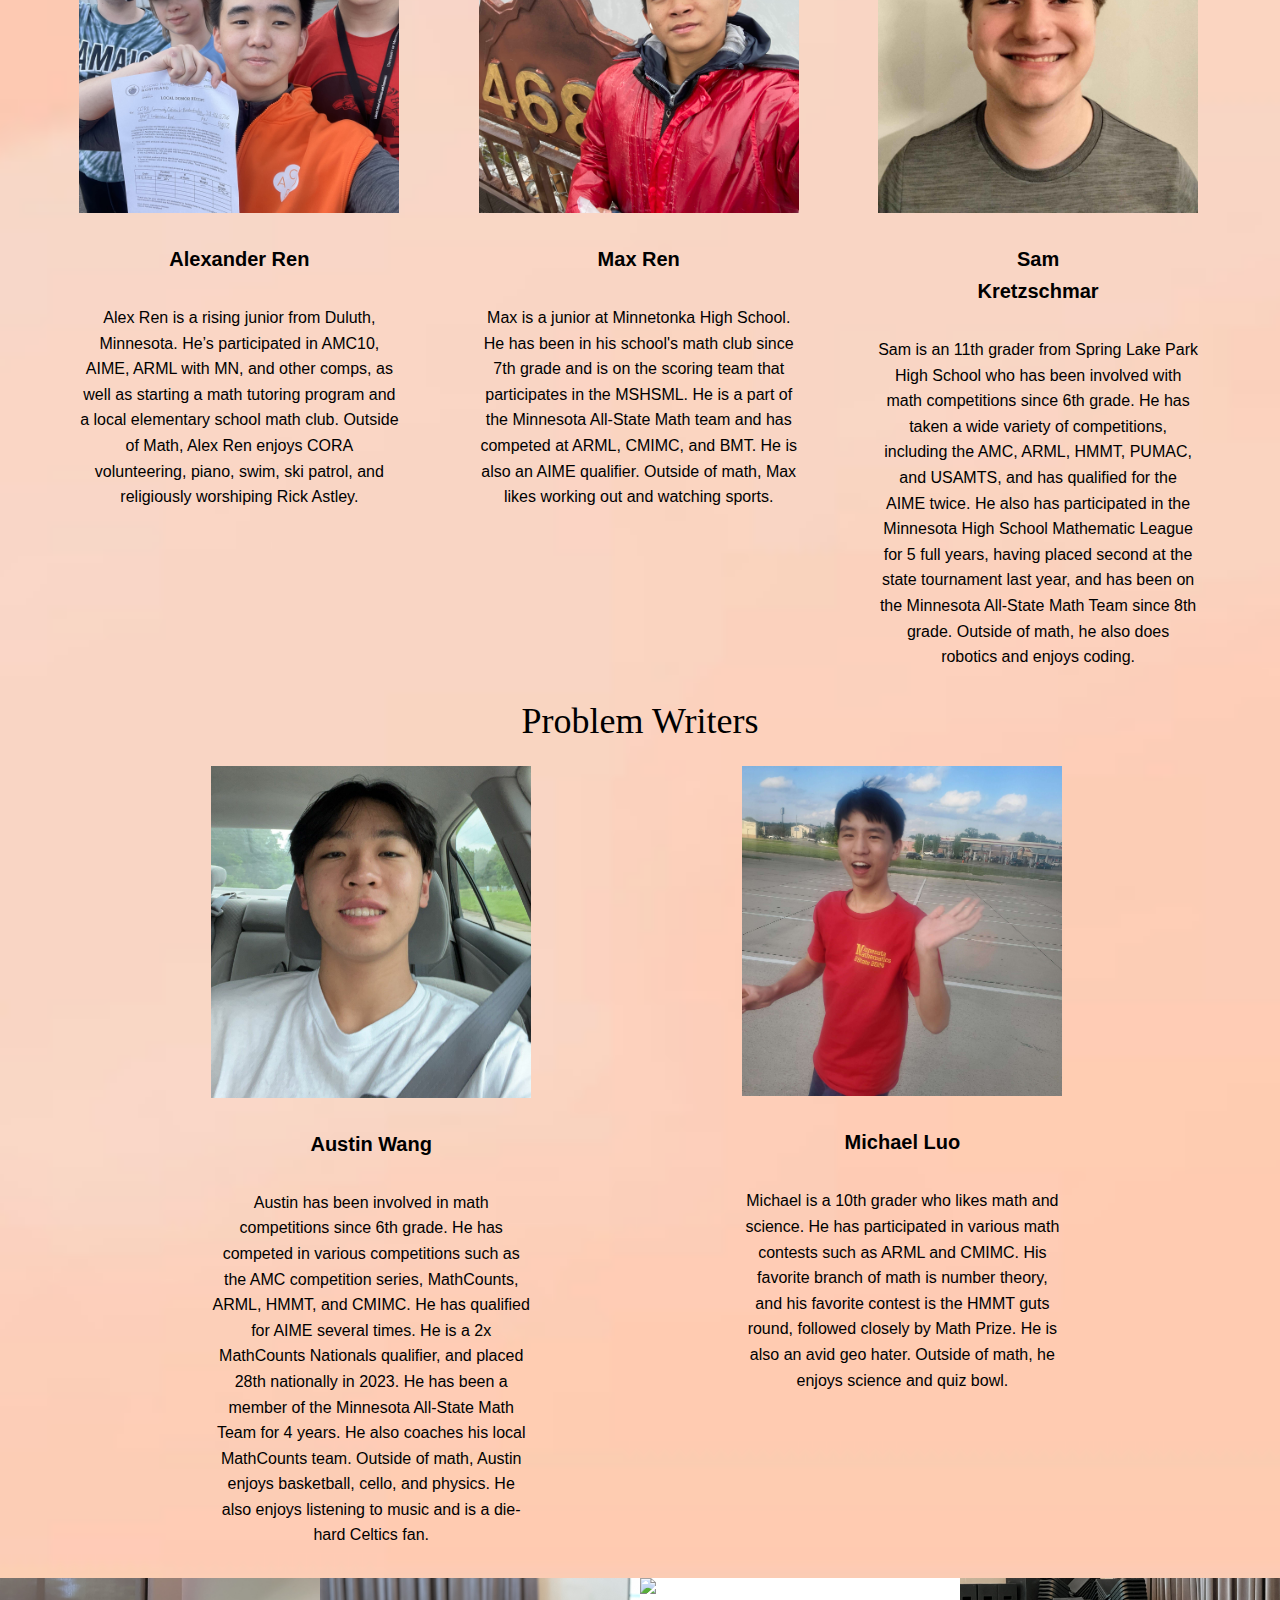
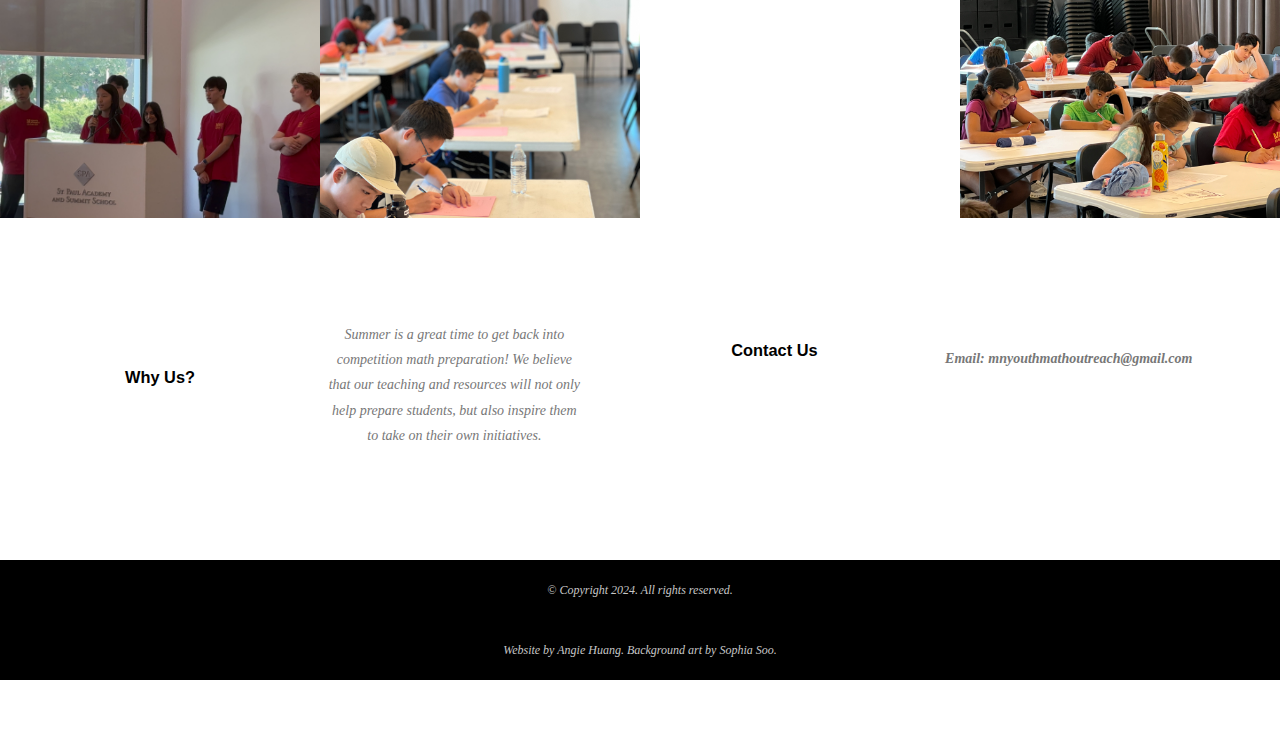
==== commit 7f9b5bad: "Update about.html" ====
--- a/about.html
+++ b/about.html
@@ -167,7 +167,7 @@
             </li>
             
             <li><img src="michaelluo.jpg">
-              <p style="padding-top:30px;font-weight:bold; font-size:20px">Michael Luo</p>
+              <p style="padding-top:30px;font-weight:bold; font-size:20px"><a id="michael">Michael Luo</a></p>
                 <p style="width:100%">Michael is a 10th grader who likes math and science. He has participated in various math contests such as ARML and CMIMC. His favorite branch of math is number theory, and his favorite contest is the HMMT guts round, followed closely by Math Prize. He is also an avid geo hater. Outside of math, he enjoys science and quiz bowl.</p>
             </li>
             
@@ -181,7 +181,7 @@
         </section>
         <section class="persons">
           <img src="michaelluo.jpg">
-          <p style="padding-top:30px;font-weight:bold; font-size:20px">Michael Luo</p>
+          <p style="padding-top:30px;font-weight:bold; font-size:20px"><a id="michael">Michael Luo</a></p>
           <p>Michael is a 10th grader who likes math and science. He has participated in various math contests such as ARML and CMIMC. His favorite branch of math is number theory, and his favorite contest is the HMMT guts round, followed closely by Math Prize. He is also an avid geo hater. Outside of math, he enjoys science and quiz bowl.</p>
         </section>
         
@@ -224,6 +224,27 @@
 
   </div>
 
+        <section id="imgs">
+      <ul>
+        <li><img src="photo1.JPG"></li>
+        <li><img src="photo2.JPG"></li>
+        <li><img src="photo3.JPG"></li>
+        <li><img src="photo4.JPG"></li>
+      </ul>
+    </section>
+
+    <section id="imgsphone">
+      <ul>
+        <li><img src="photo1.JPG"></li>
+        <li><img src="photo2.JPG"></li>
+      </ul>
+    </section>
+    <section id="imgsphone">
+      <ul>
+        <li><img src="photo3.JPG"></li>
+        <li><img src="photo4.JPG"></li>
+      </ul>
+    </section>
 
   <footer>
     <div class="wrap">
--- a/style.css
+++ b/style.css
@@ -7,6 +7,30 @@
 a {
   color:black;
   font-weight: bold;
+}
+
+#imgsphone {
+  display:none;
+}
+
+#imgs ul {
+  list-style-type: none;
+  width: 100%;
+}
+
+#imgs ul li {
+  float: left;
+  width: 25%;
+}
+
+#imgs li img {
+  width: 100%;
+}
+
+#imgs:after {
+  content: "";
+  display: block;
+  clear: both;
 }
 
 .navbar {
@@ -188,7 +212,7 @@
 }
 
 .people li img {
-  width:100%;
+  width: 100%;
   display: block;
   margin:0 auto;
 }
@@ -413,6 +437,34 @@
     padding-top:10px;
   }
 
+  #imgsphone {
+    display:block;
+  }
+
+  #imgsphone ul {
+    list-style-type: none;
+    width: 100%;
+  }
+
+  #imgsphone ul li {
+    float: left;
+    width: 50%;
+  }
+
+  #imgsphone li img {
+    width: 100%;
+  }
+
+  #imgsphone:after {
+    content: "";
+    display: block;
+    clear: both;
+  }
+
+  #imgs {
+    display:none;
+  }
+
   .people {
     display:none;
   }
@@ -535,6 +587,34 @@
 
   .hamburger-lines {
     display: block;
+  }
+
+  #imgsphone {
+    display:block;
+  }
+
+  #imgsphone ul {
+    list-style-type: none;
+    width: 100%;
+  }
+
+  #imgsphone ul li {
+    float: left;
+    width: 50%;
+  }
+
+  #imgsphone li img {
+    width: 100%;
+  }
+
+  #imgsphone:after {
+    content: "";
+    display: block;
+    clear: both;
+  }
+
+  #imgs {
+    display:none;
   }
 
   .container {
@@ -822,26 +902,6 @@
   margin-top: -70px;
 }
 
-#imgs ul {
-  list-style-type: none;
-  width: 100%;
-}
-
-#imgs ul li {
-  float: left;
-  width: 25%;
-}
-
-#imgs li img {
-  width: 100%;
-}
-
-#imgs:after {
-  content: "";
-  display: block;
-  clear: both;
-}
-
 #copyright {
   background: black;
   color: #c7c7c7;
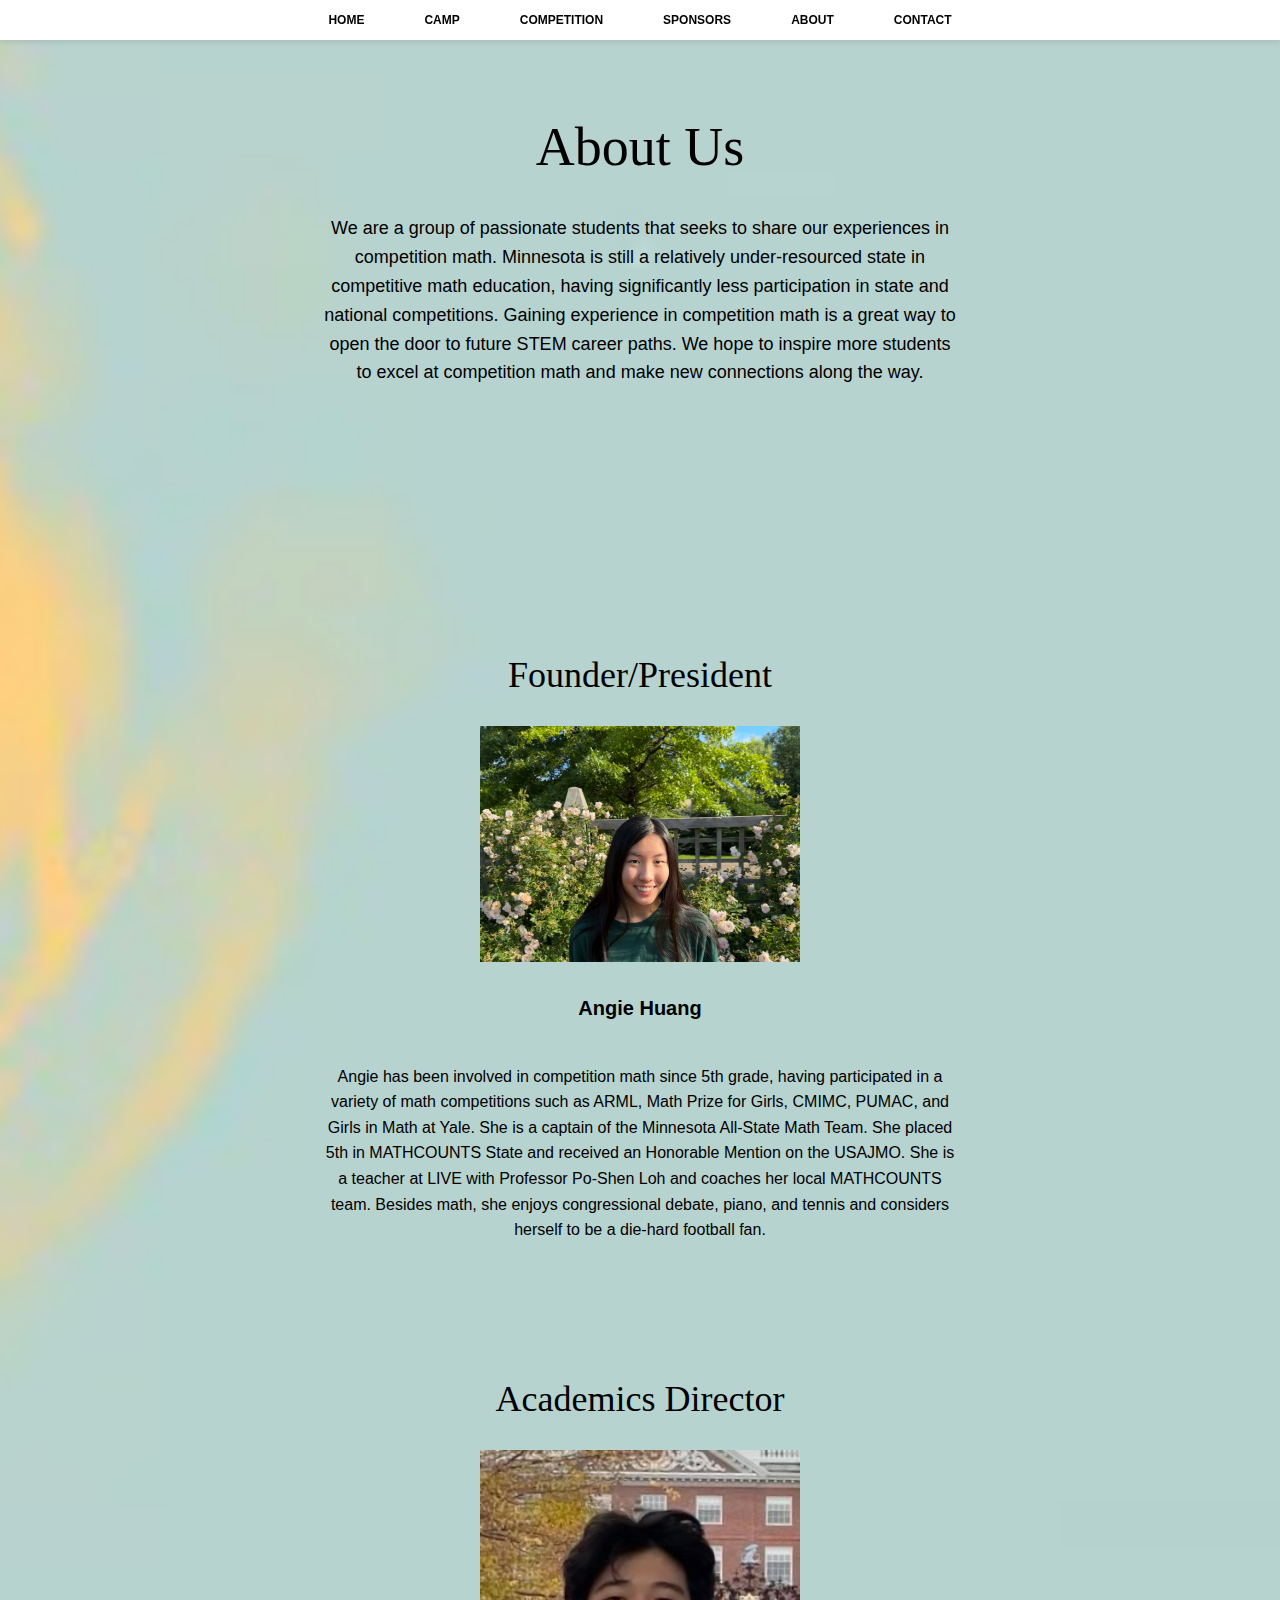
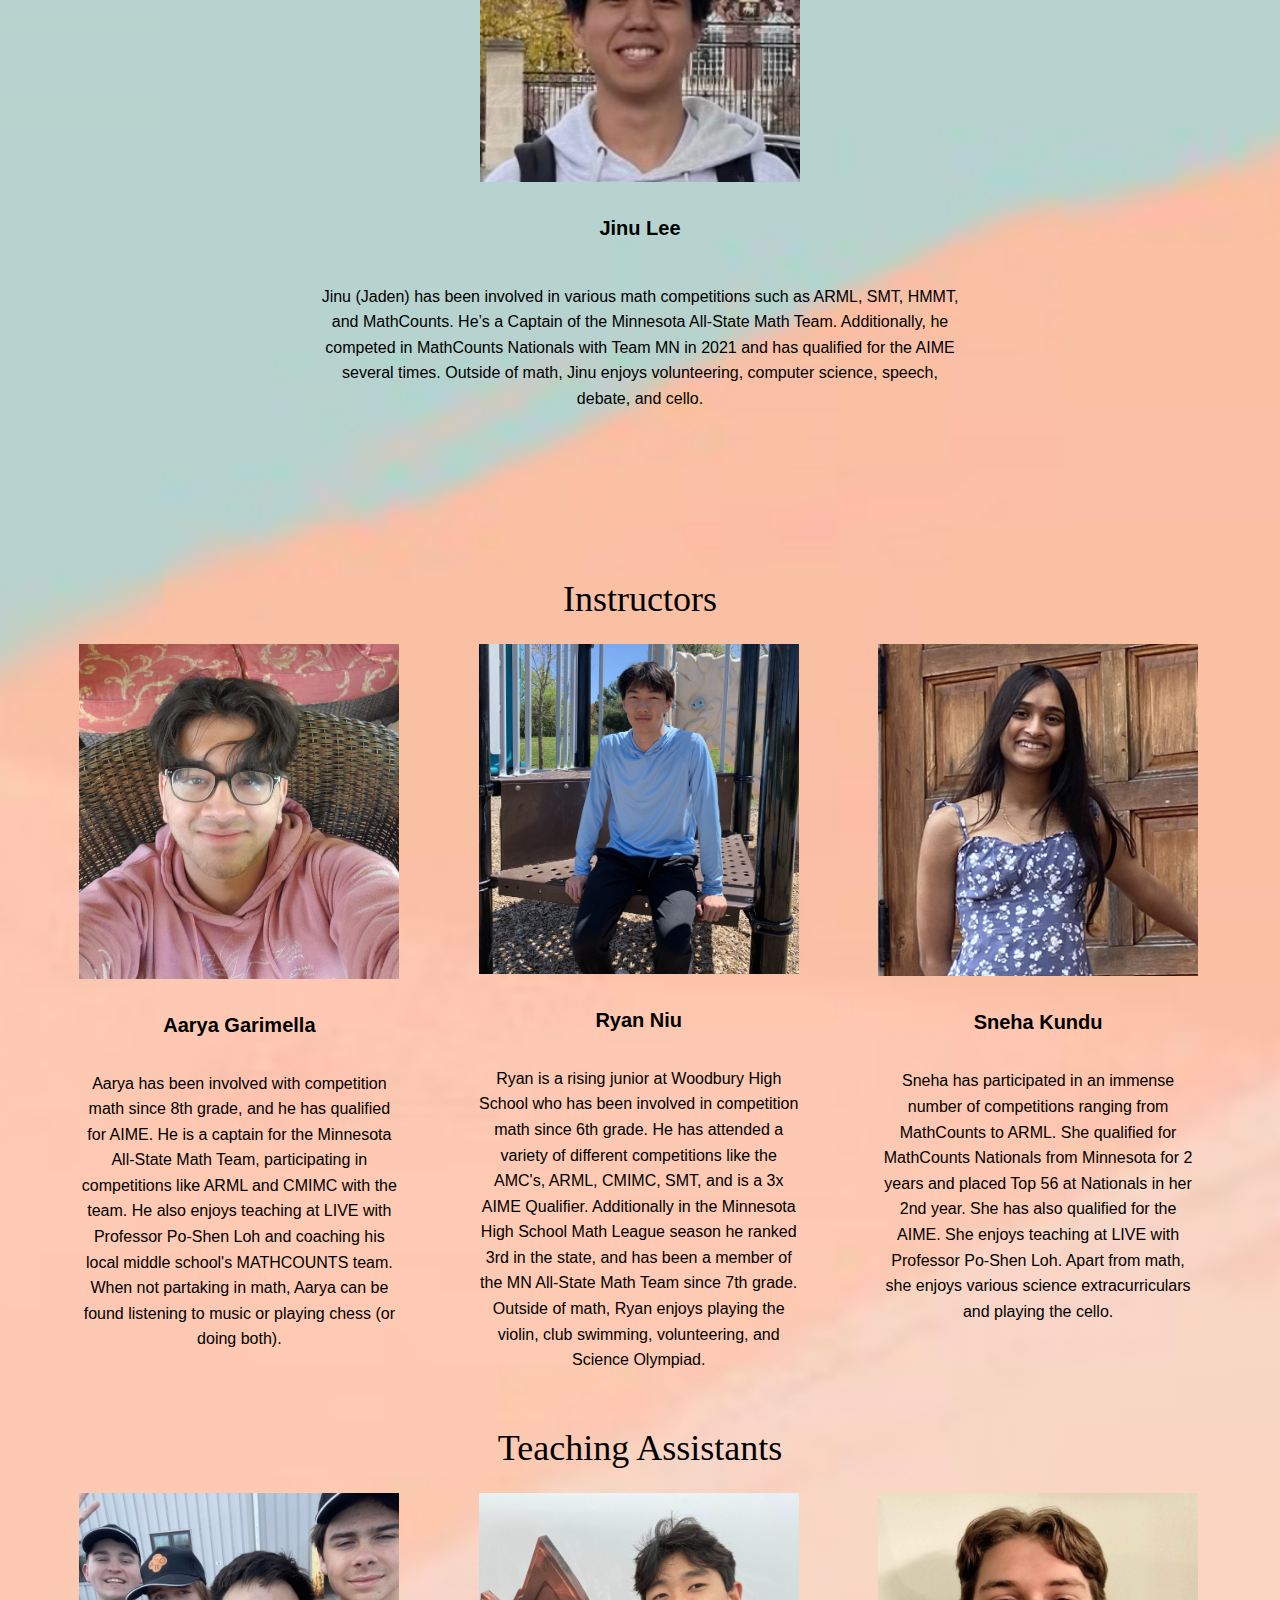
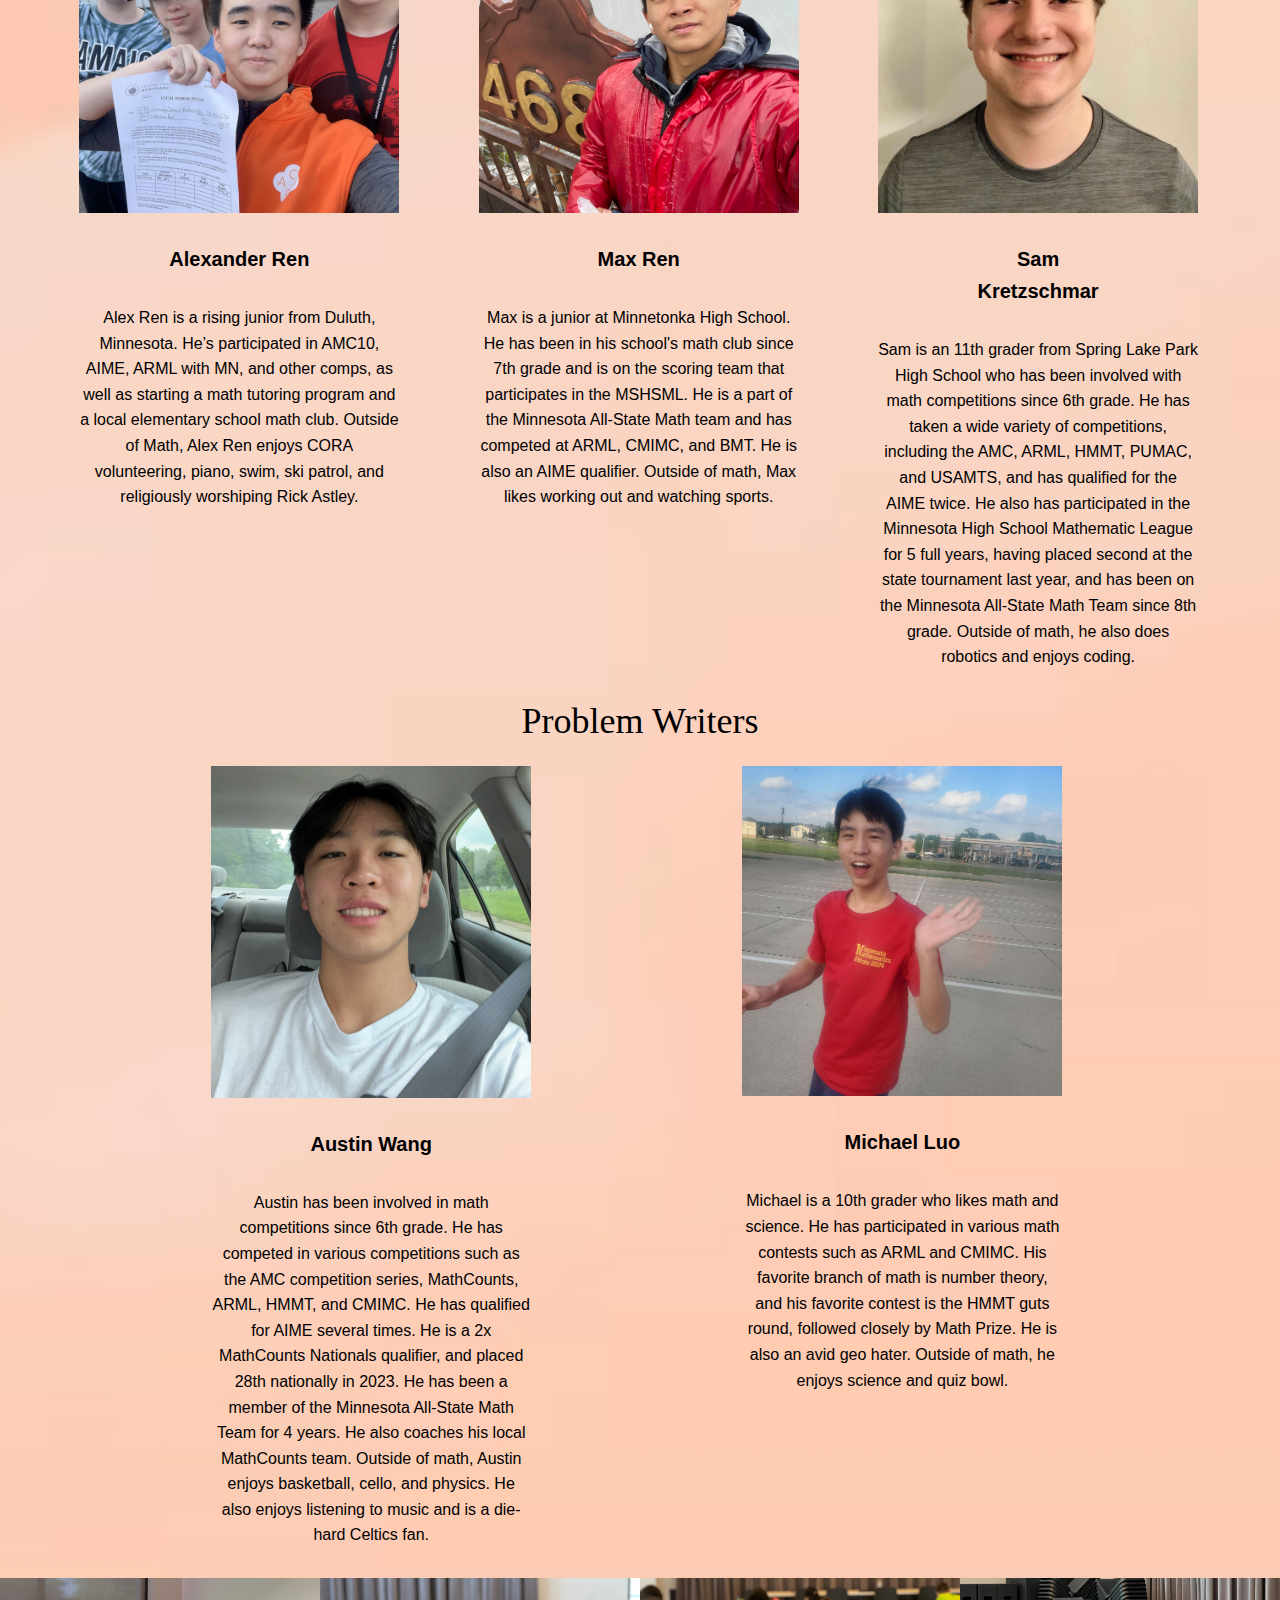
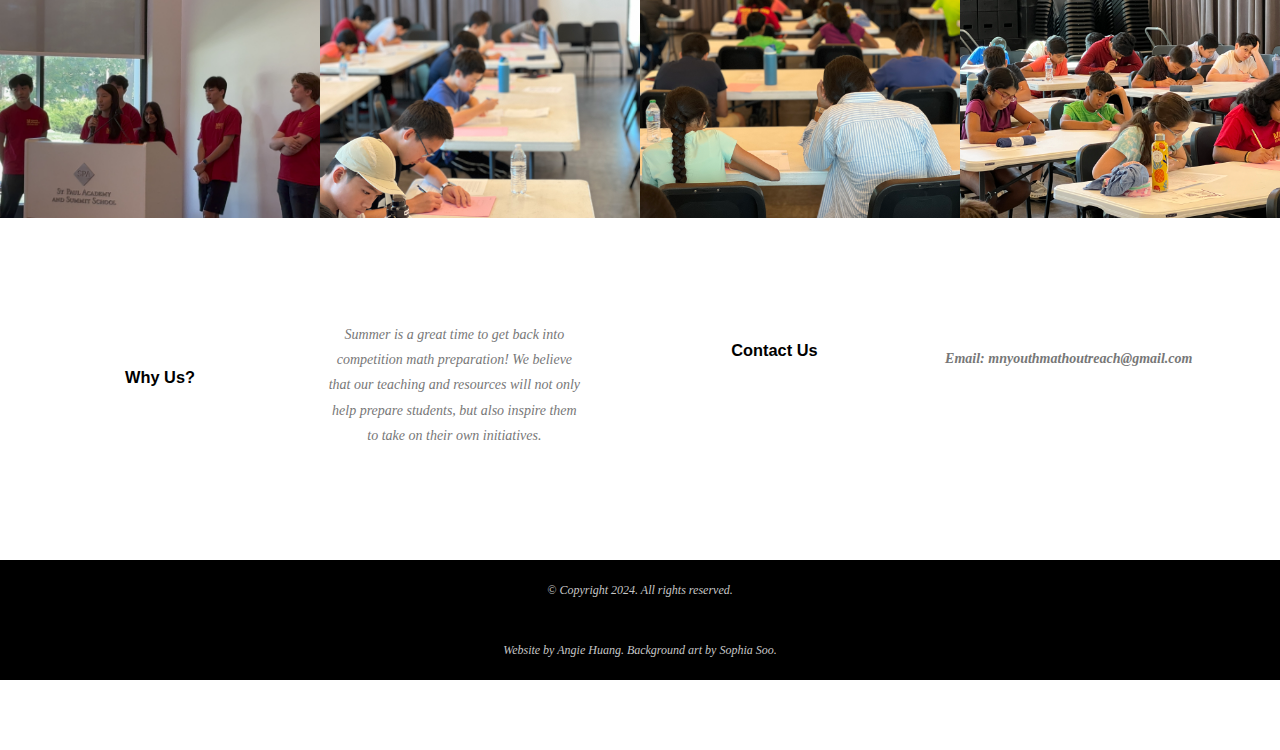
==== commit 06538847: "Update about.html" ====
--- a/about.html
+++ b/about.html
@@ -16,7 +16,7 @@
           <h2>nav</h2>
           <ul>
             <li><a href="index.html">Home</a></li>
-            <li><a href="register.html">Register</a></li>
+            <li><a href="camp.html">Camp</a></li>
             <li><a href="competition.html">Competition</a></li>
             <li><a href="sponsors.html">Sponsors</a></li>
             <li><a href="about.html">About</a></li>
@@ -40,7 +40,7 @@
           </div>
           <div class="menu-items">
             <li><a href="index.html">Home</a></li>
-            <li><a href="register.html">Register</a></li>
+            <li><a href="camp.html">Camp</a></li>
             <li><a href="competition.html">Competition</a></li>
             <li><a href="sponsors.html">Sponsors</a></li>
             <li><a href="about.html">About</a></li>
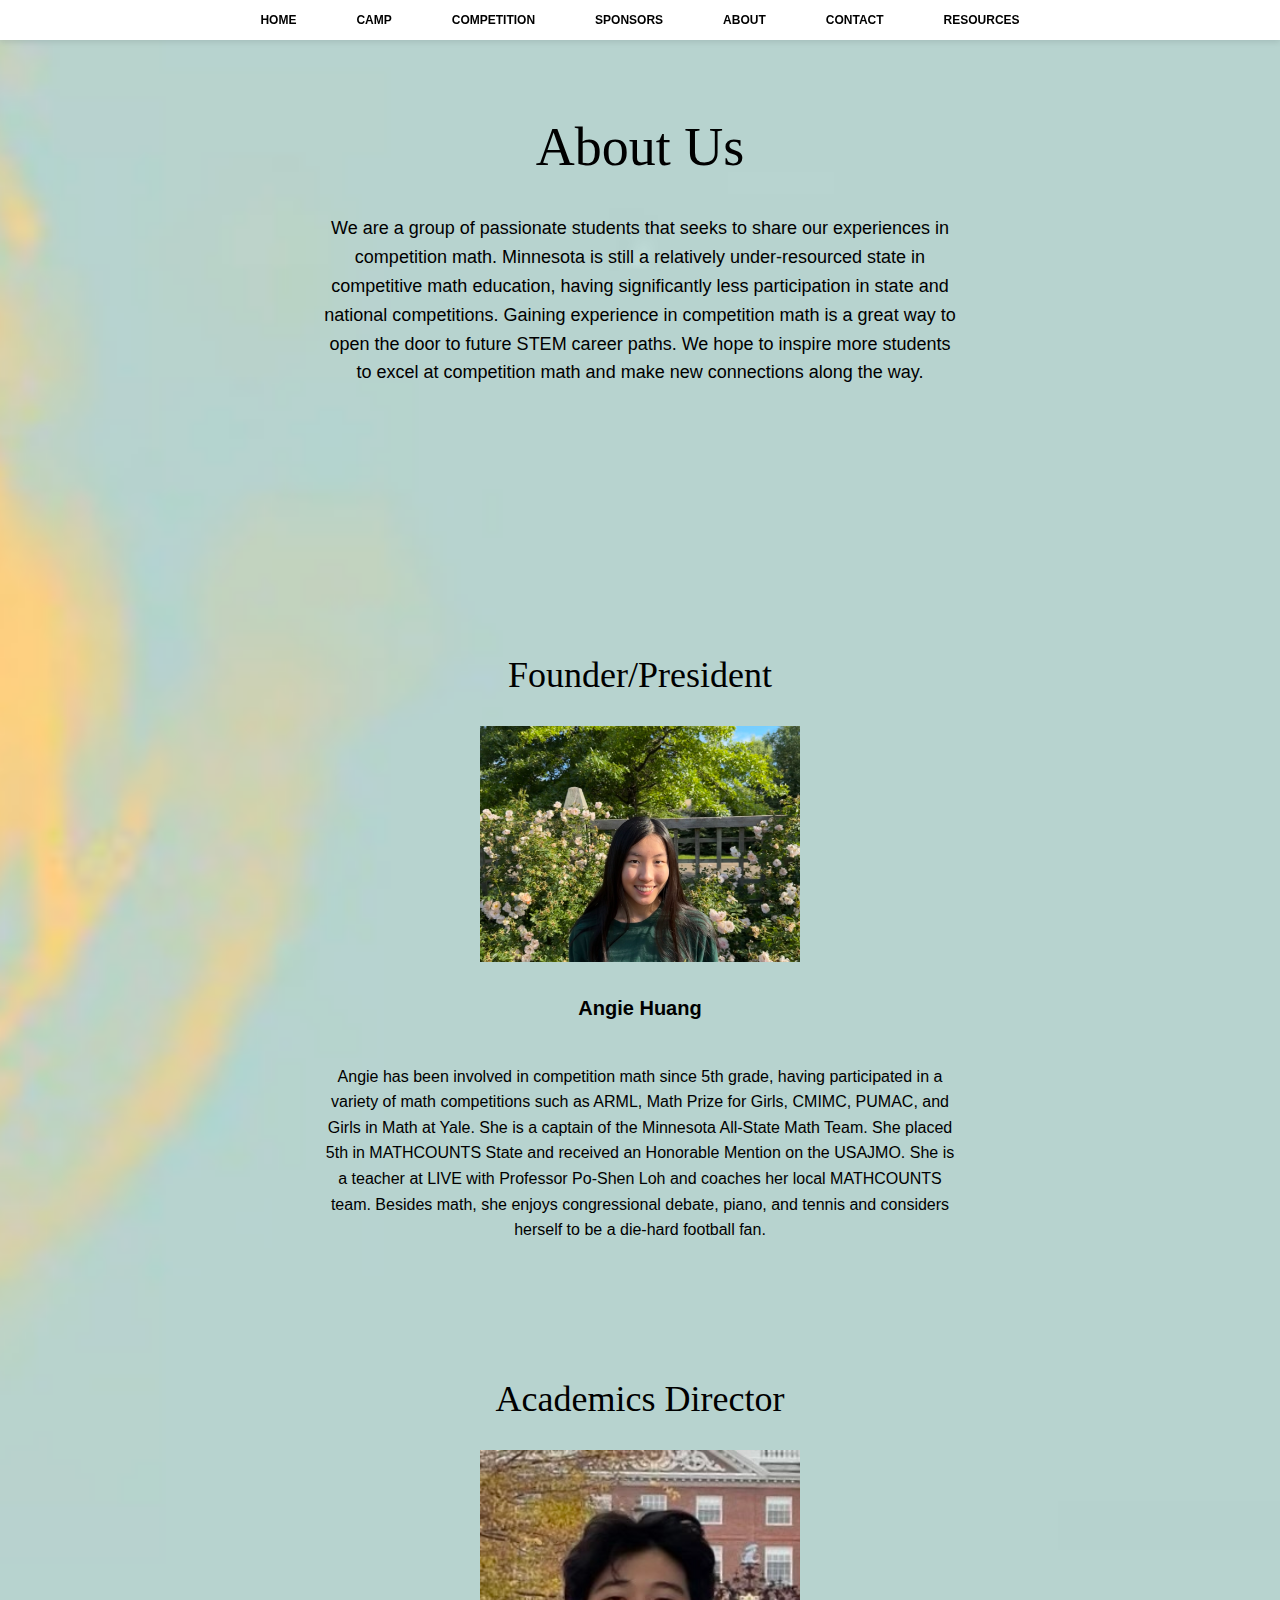
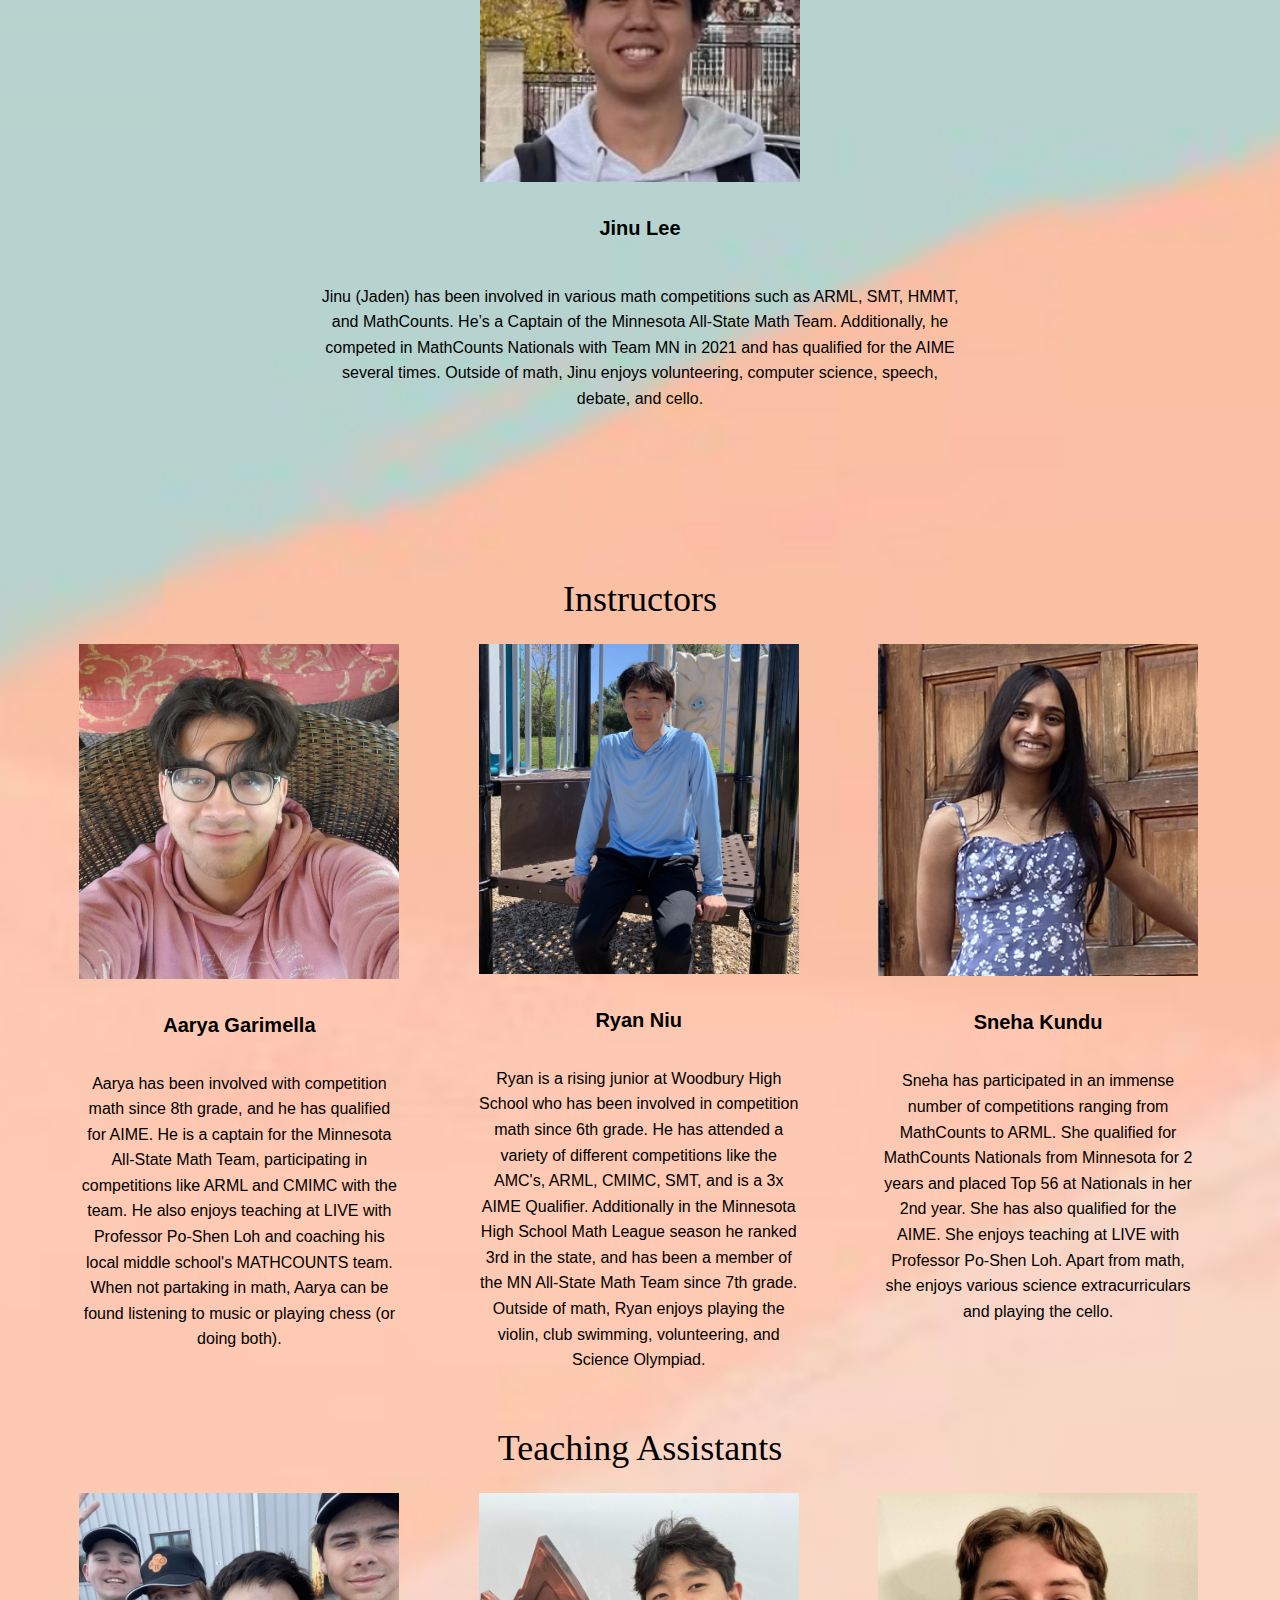
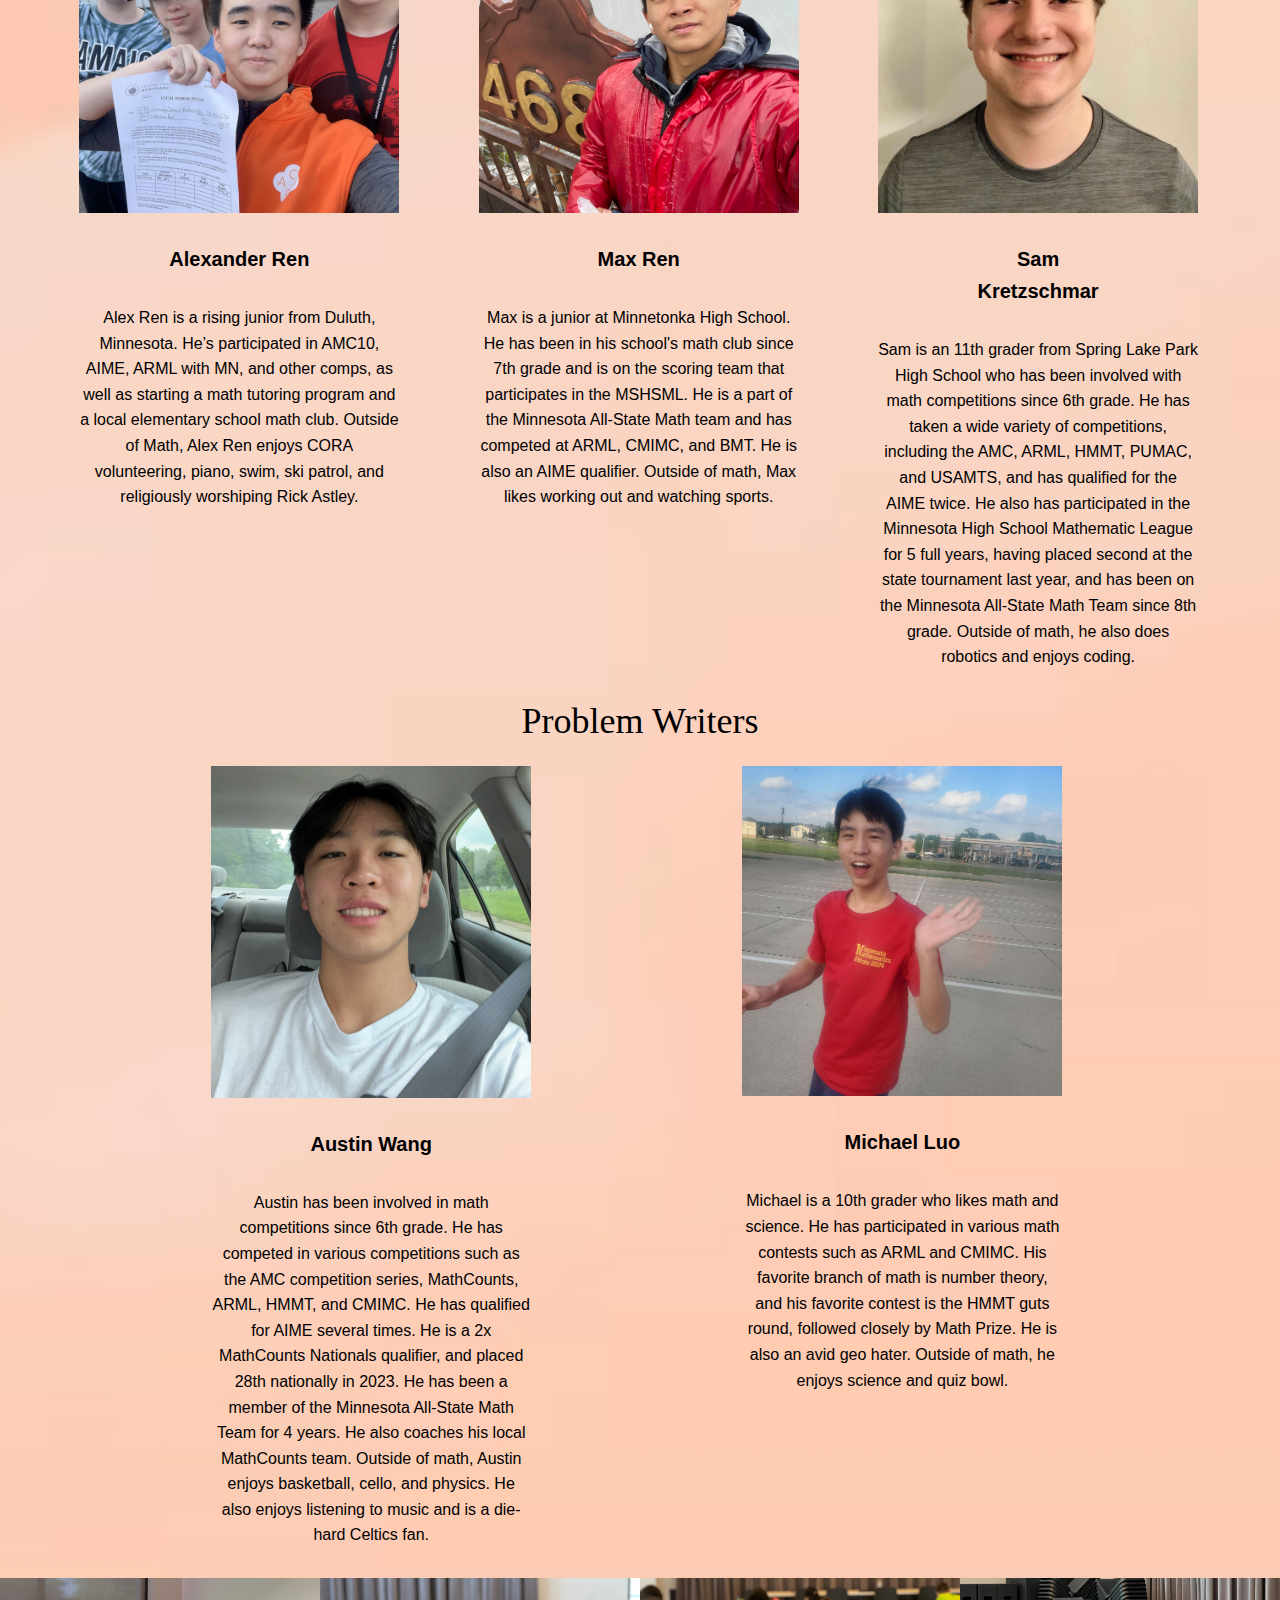
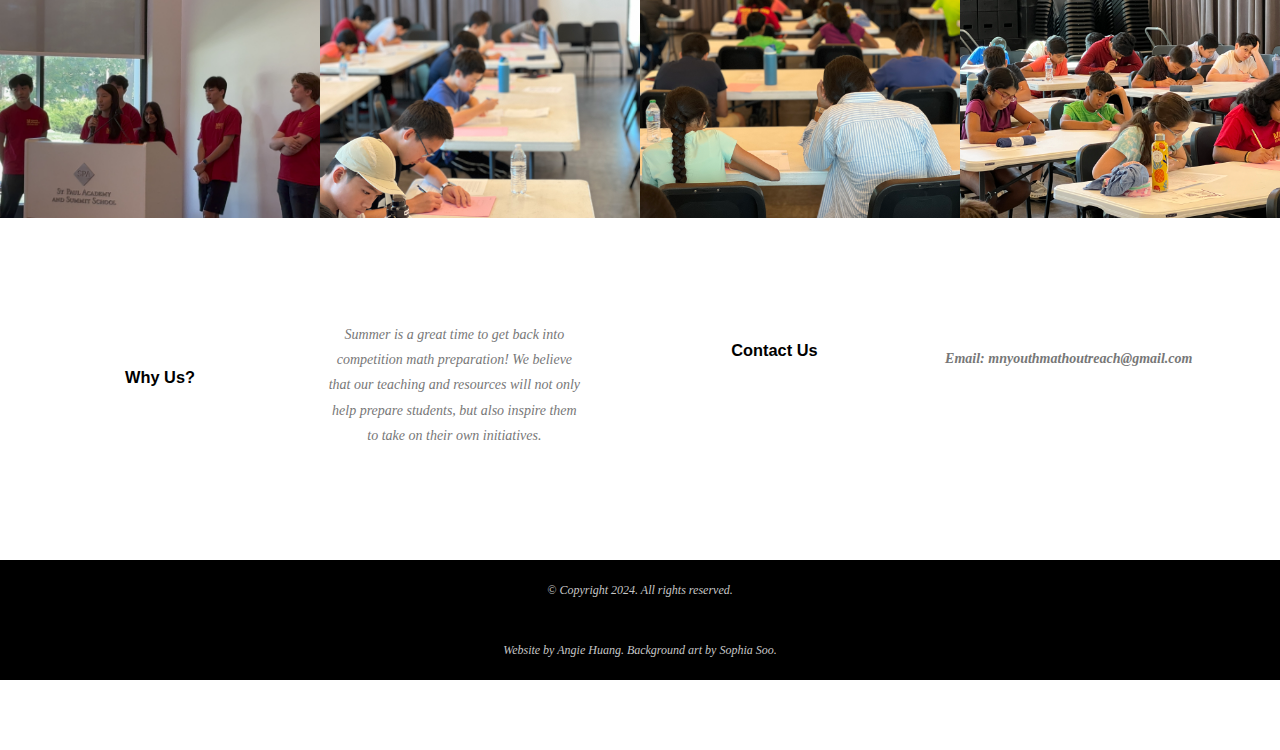
==== commit 8b144380: "Update about.html" ====
--- a/about.html
+++ b/about.html
@@ -8,8 +8,8 @@
     <link rel="icon" type="image/x-icon" href="logo.png">
   </head>
   <body>
-    <script src="script.js"></script>
-    <div id="mains">
+  <script src="script.js"></script>
+  <div id="mains">
     <header>
       <div class="wrapper">
         <nav>
@@ -21,15 +21,16 @@
             <li><a href="sponsors.html">Sponsors</a></li>
             <li><a href="about.html">About</a></li>
             <li><a href="contact.html">Contact</a></li>
+            <li><a href="resources.html">Resources</a></li>
           </ul>
         </nav>
-          <a href="#"><i class="fa fa-bars" aria-hidden="true"></i></a>
+        <a href="#"><i class="fa fa-bars" aria-hidden="true"></i></a>
 
       </div>
 
       <div class="navbar">
         <div class="container nav-container">
-            <input class="checkbox" type="checkbox" name="" id="" />
+          <input class="checkbox" type="checkbox" name="" id="" />
           <div class="hamburger-lines">
             <span class="line line1"></span>
             <span class="line line2"></span>
@@ -45,6 +46,7 @@
             <li><a href="sponsors.html">Sponsors</a></li>
             <li><a href="about.html">About</a></li>
             <li><a href="contact.html">Contact</a></li>
+            <li><a href="resources.html">Resources</a></li>
           </div>
         </div>
       </div>
--- a/style.css
+++ b/style.css
@@ -913,3 +913,71 @@
   font-family: "Playfair Display", serif;
   font-weight: lighter;
 }
+
+
+/* Slideshow container */
+.slideshow-container {
+  max-width: 1000px;
+  position: relative;
+  margin: auto;
+}
+
+/* Hide the images by default */
+.mySlides:not(:first-child){
+  display: none;
+}
+
+/* Next & previous buttons */
+.prev, .next {
+  cursor: pointer;
+  position: absolute;
+  top: 50%;
+  width: auto;
+  margin-top: -22px;
+  padding: 16px;
+  color: white;
+  font-weight: bold;
+  font-size: 18px;
+  transition: 0.6s ease;
+  border-radius: 0 3px 3px 0;
+  user-select: none;
+}
+
+/* Position the "next button" to the right */
+.next {
+  right: 0;
+  border-radius: 3px 0 0 3px;
+}
+
+/* On hover, add a black background color with a little bit see-through */
+.prev:hover, .next:hover {
+  background-color: rgba(0,0,0,0.8);
+}
+
+
+/* The dots/bullets/indicators */
+.dot {
+  cursor: pointer;
+  height: 15px;
+  width: 15px;
+  margin: 0 2px;
+  background-color: #bbb;
+  border-radius: 50%;
+  display: inline-block;
+  transition: background-color 0.6s ease;
+}
+
+.active, .dot:hover {
+  background-color: #717171;
+}
+
+/* Fading animation */
+.fade {
+  animation-name: fade;
+  animation-duration: 1.5s;
+}
+
+@keyframes fade {
+  from {opacity: .4}
+  to {opacity: 1}
+}
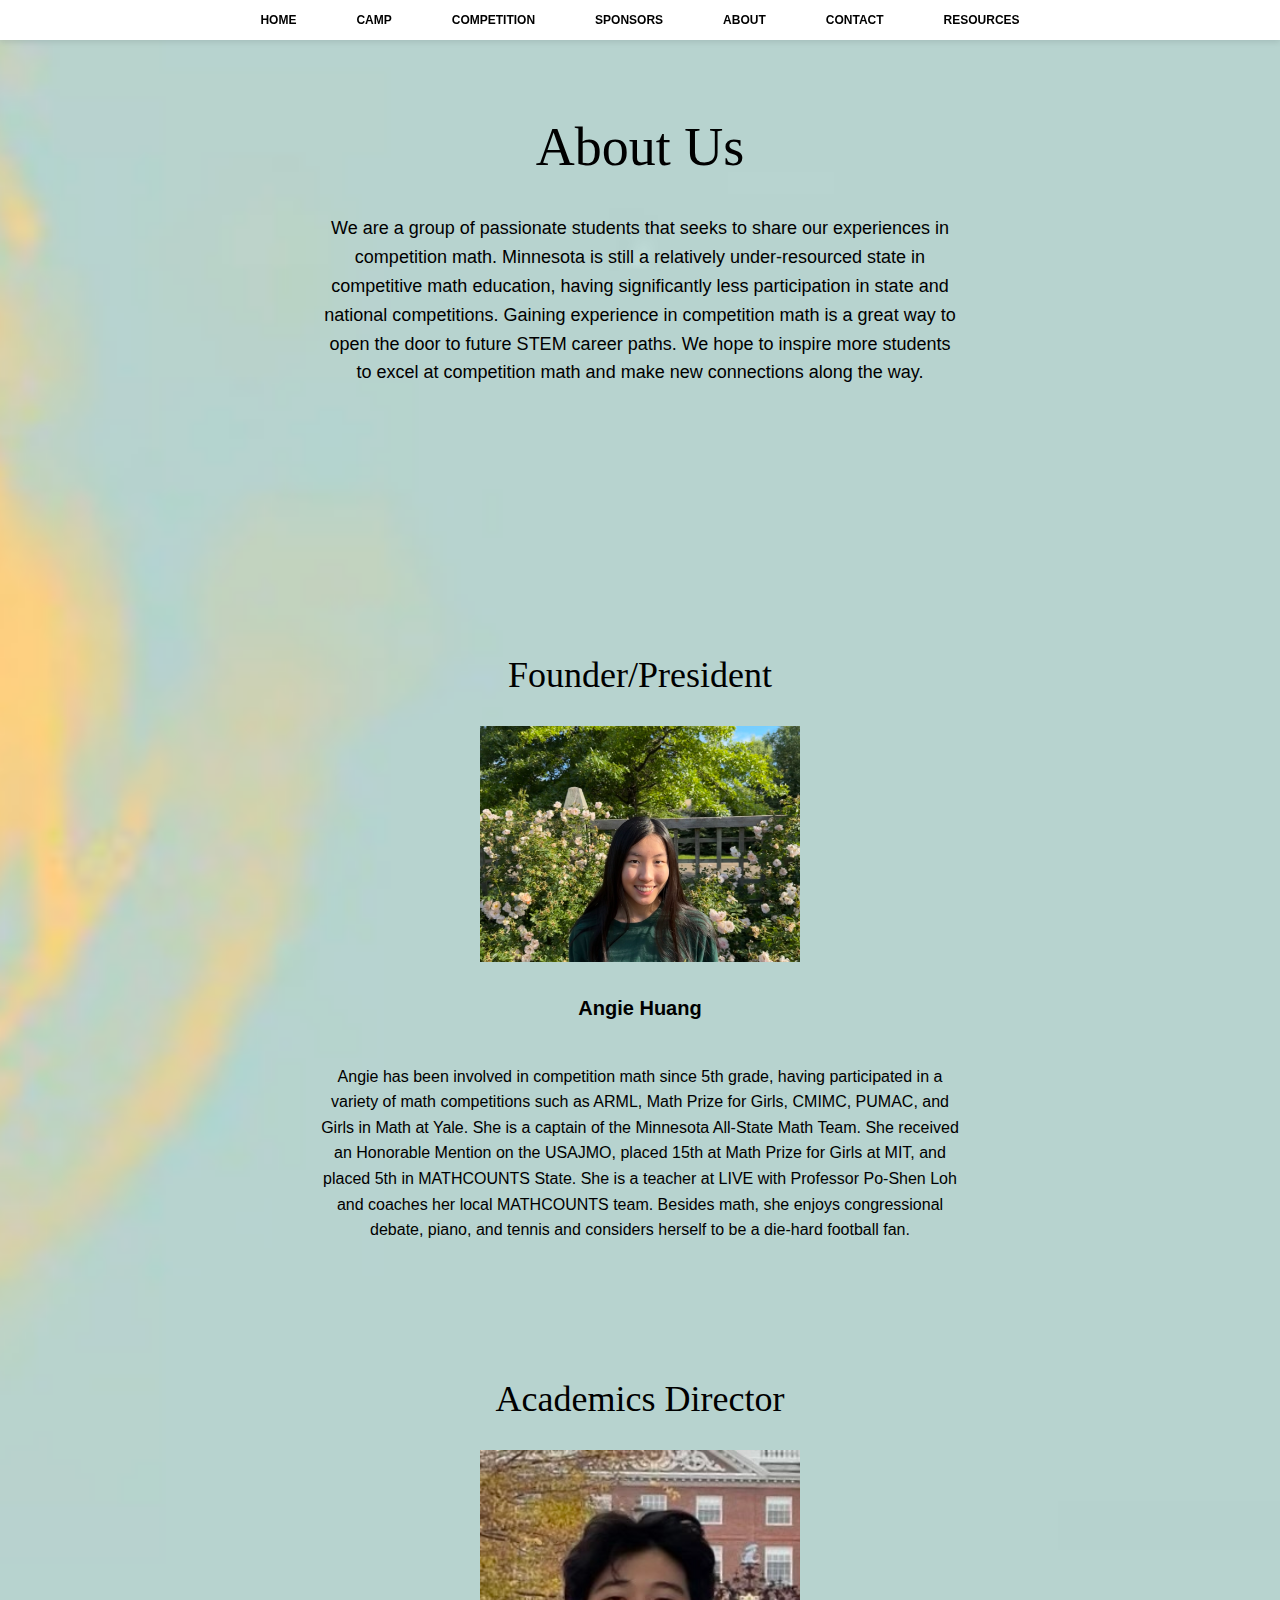
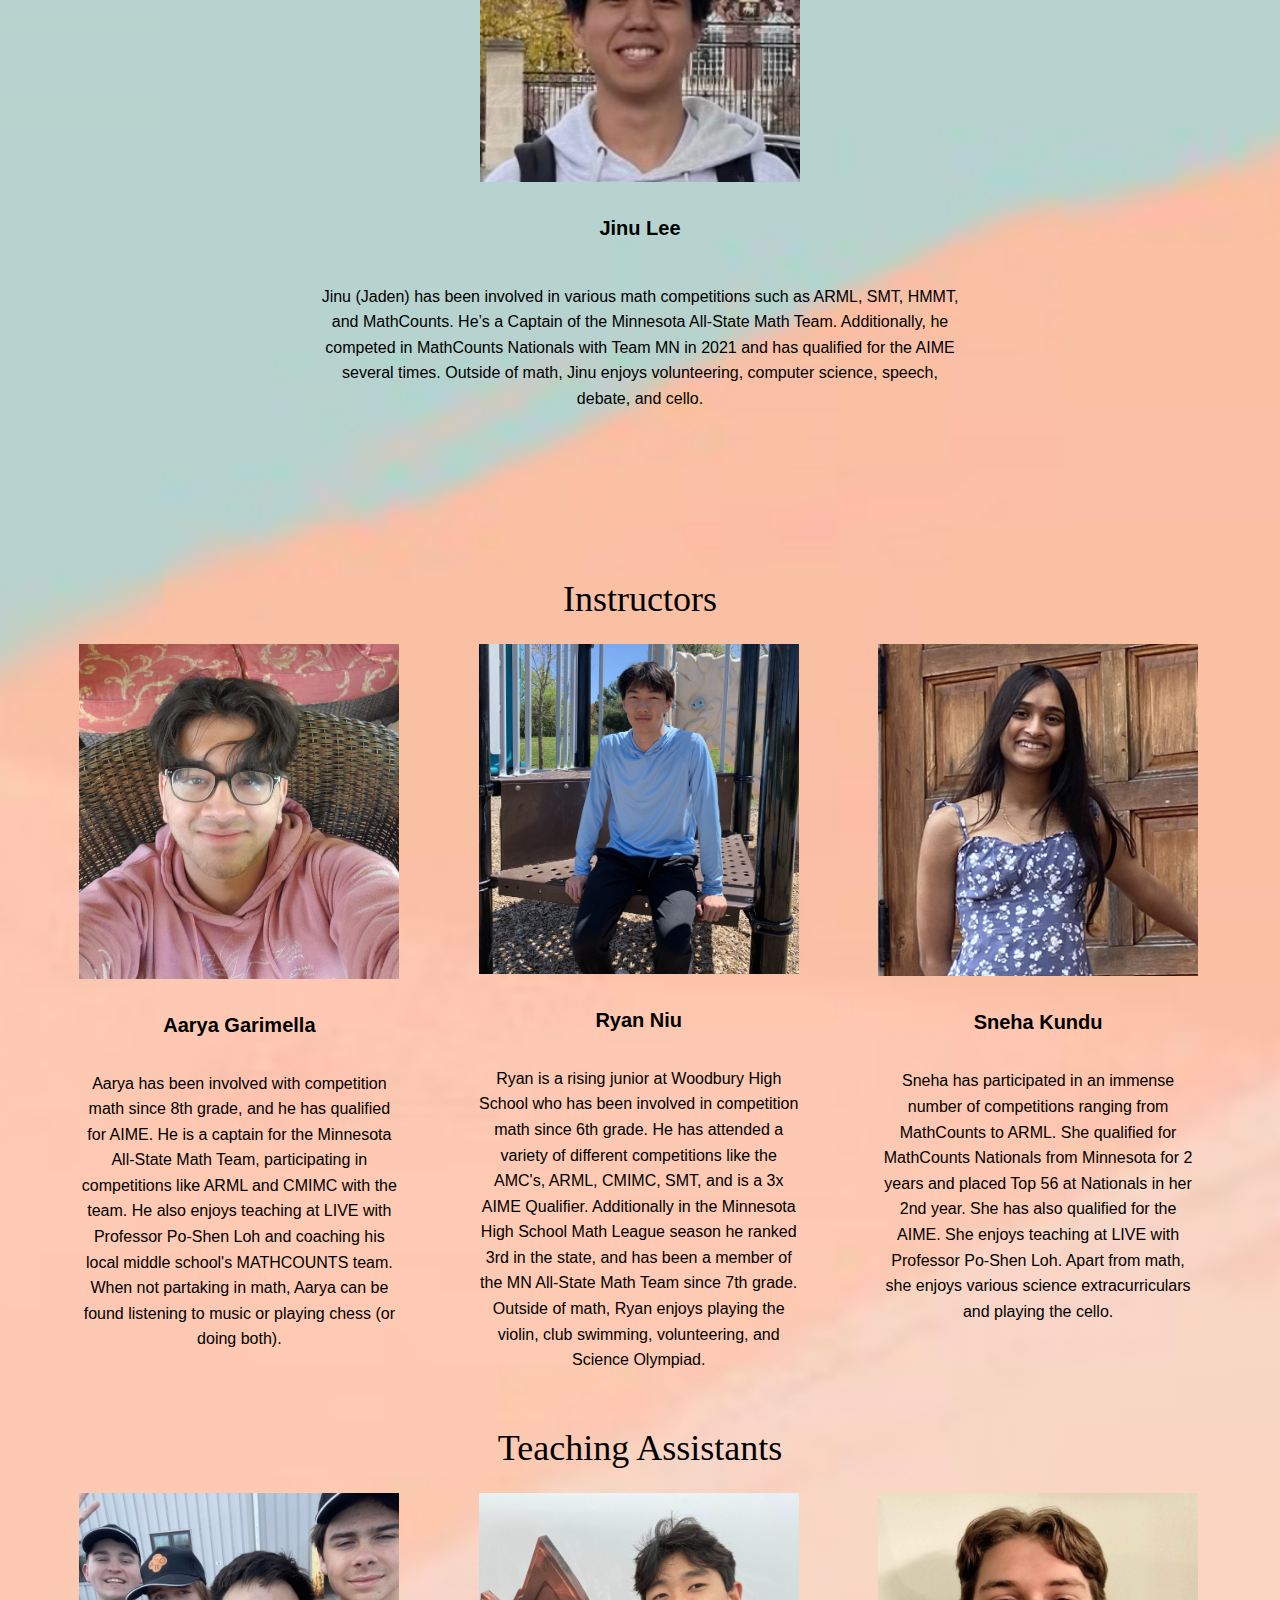
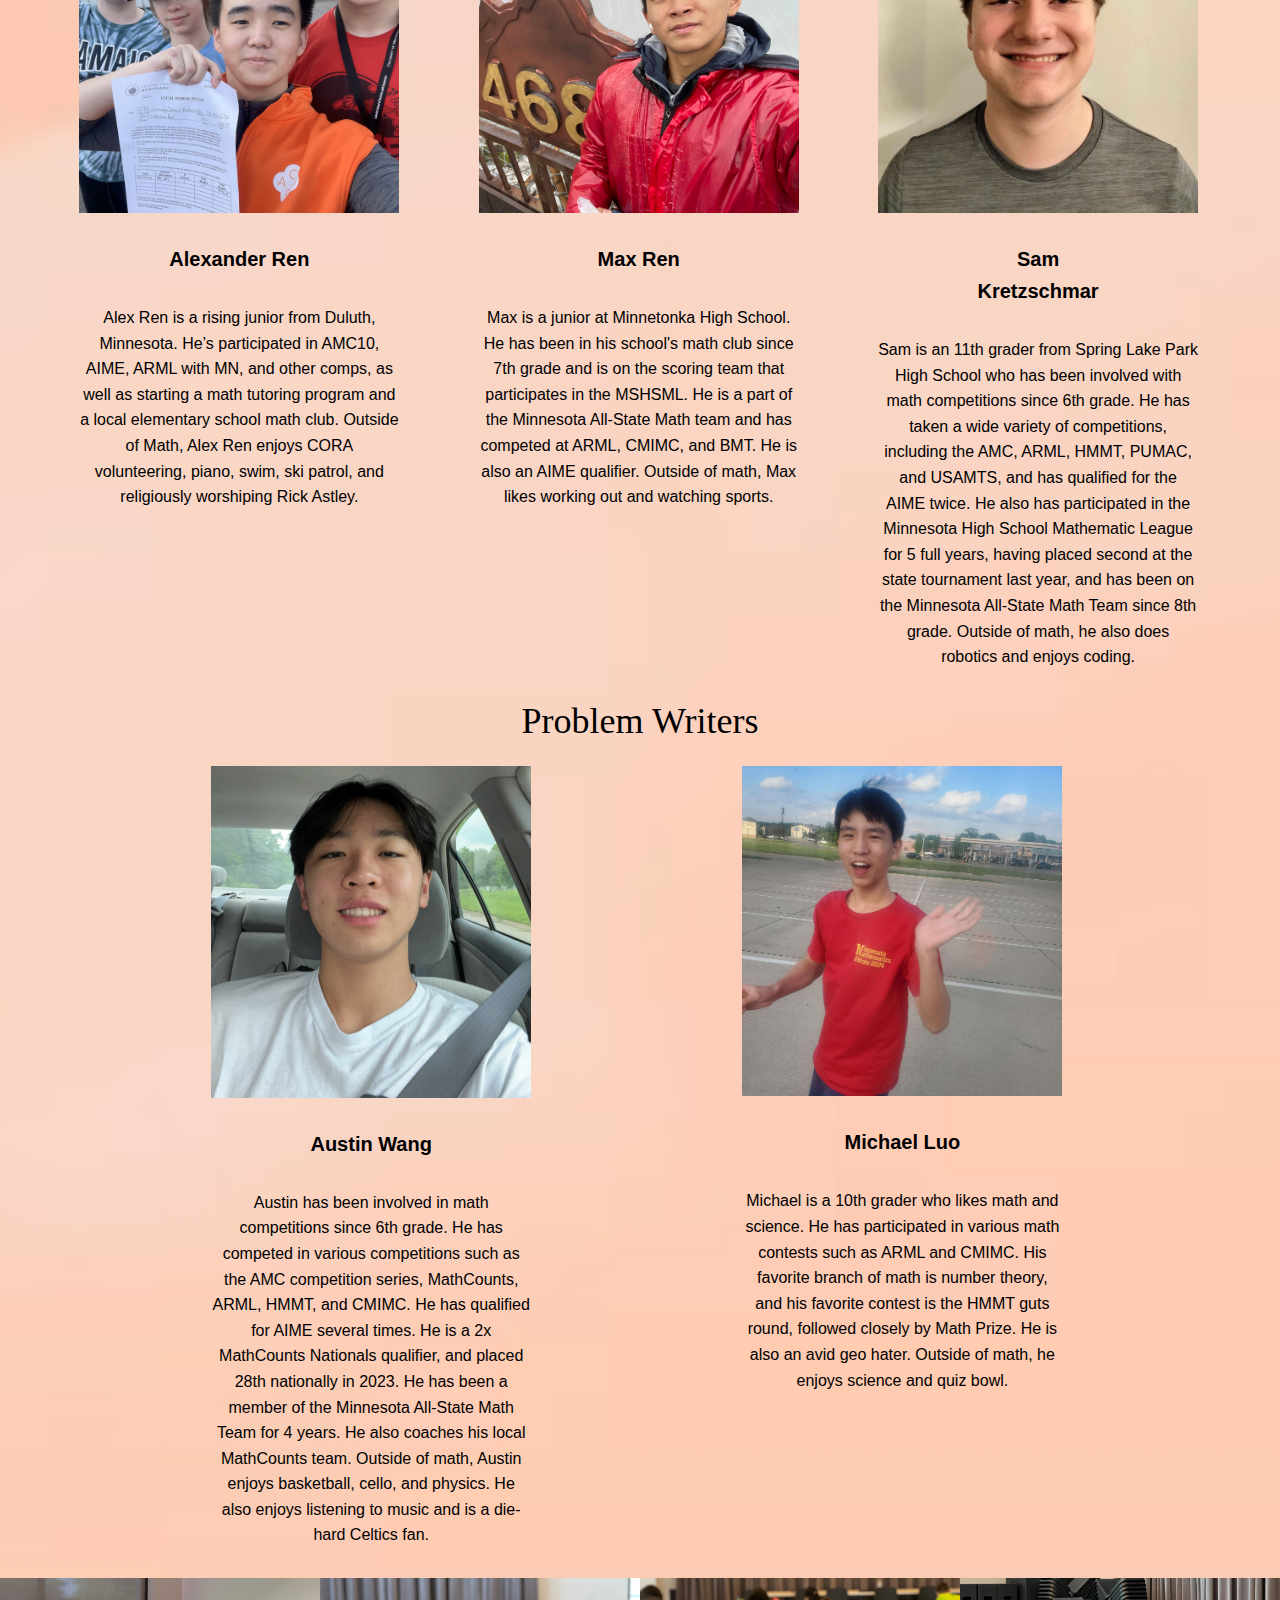
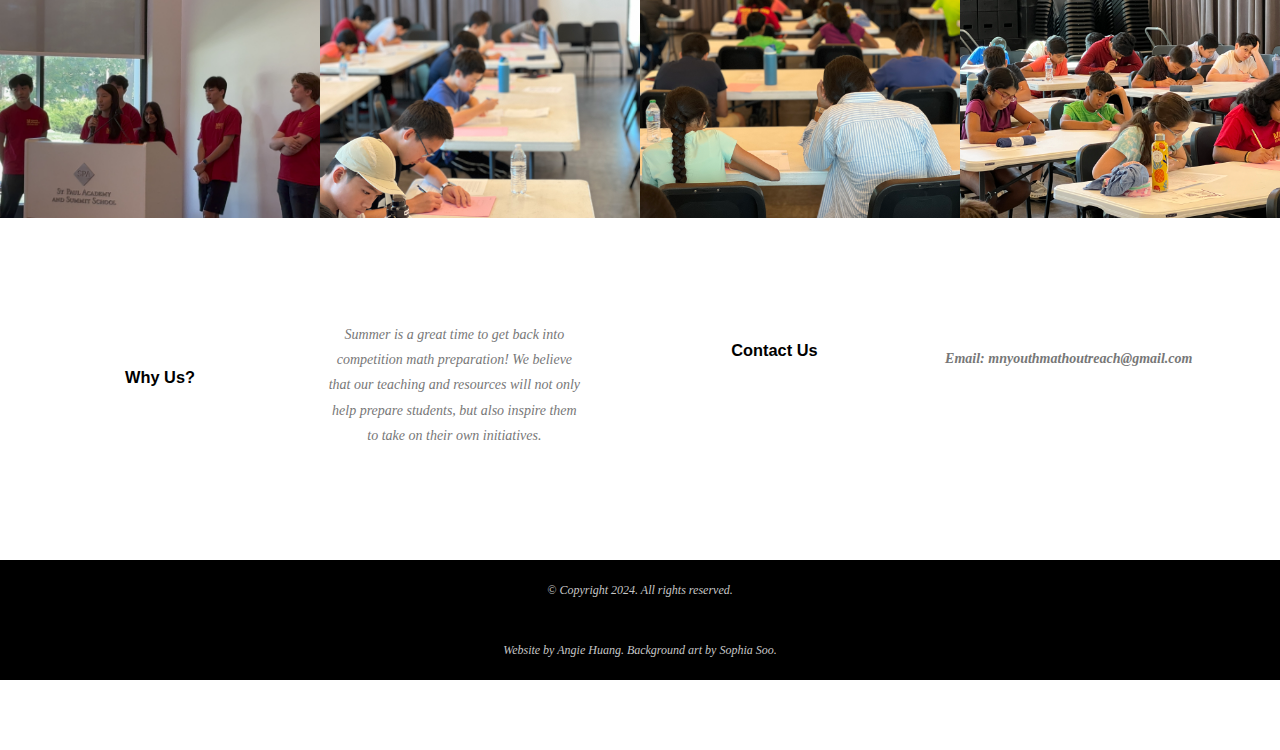
==== commit 2c7520b1: "Update about.html" ====
--- a/about.html
+++ b/about.html
@@ -63,7 +63,7 @@
         <section class="person">
             <img src="angiehuang.jpeg">
           <p style="padding-top:30px;font-weight:bold; font-size:20px">Angie Huang</p>
-          <p>Angie has been involved in competition math since 5th grade, having participated in a variety of math competitions such as ARML, Math Prize for Girls, CMIMC, PUMAC, and Girls in Math at Yale. She is a captain of the Minnesota All-State Math Team. She placed 5th in MATHCOUNTS State and received an Honorable Mention on the USAJMO. She is a teacher at LIVE with Professor Po-Shen Loh and coaches her local MATHCOUNTS team. Besides math, she enjoys congressional debate, piano, and tennis and considers herself to be a die-hard football fan.</p>
+          <p>Angie has been involved in competition math since 5th grade, having participated in a variety of math competitions such as ARML, Math Prize for Girls, CMIMC, PUMAC, and Girls in Math at Yale. She is a captain of the Minnesota All-State Math Team. She received an Honorable Mention on the USAJMO, placed 15th at Math Prize for Girls at MIT, and placed 5th in MATHCOUNTS State. She is a teacher at LIVE with Professor Po-Shen Loh and coaches her local MATHCOUNTS team. Besides math, she enjoys congressional debate, piano, and tennis and considers herself to be a die-hard football fan.</p>
         </section>
       </div>
 
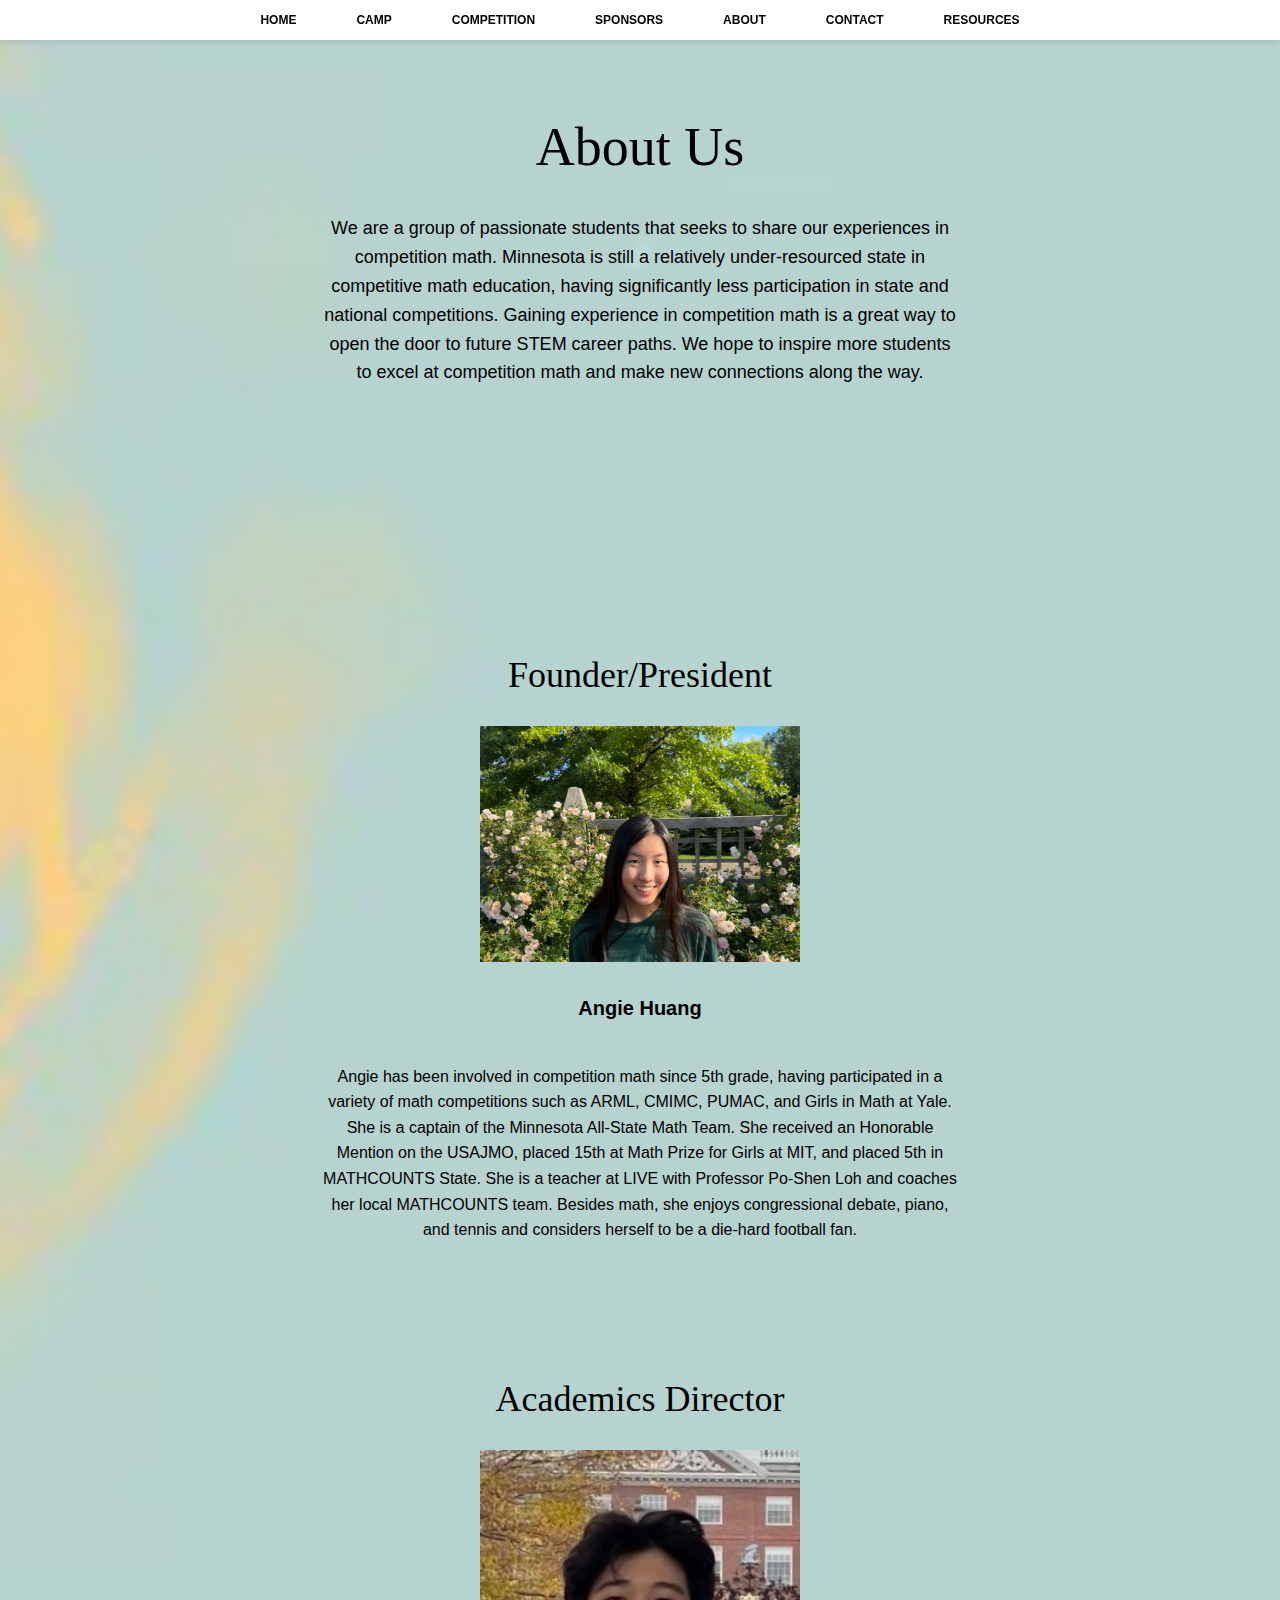
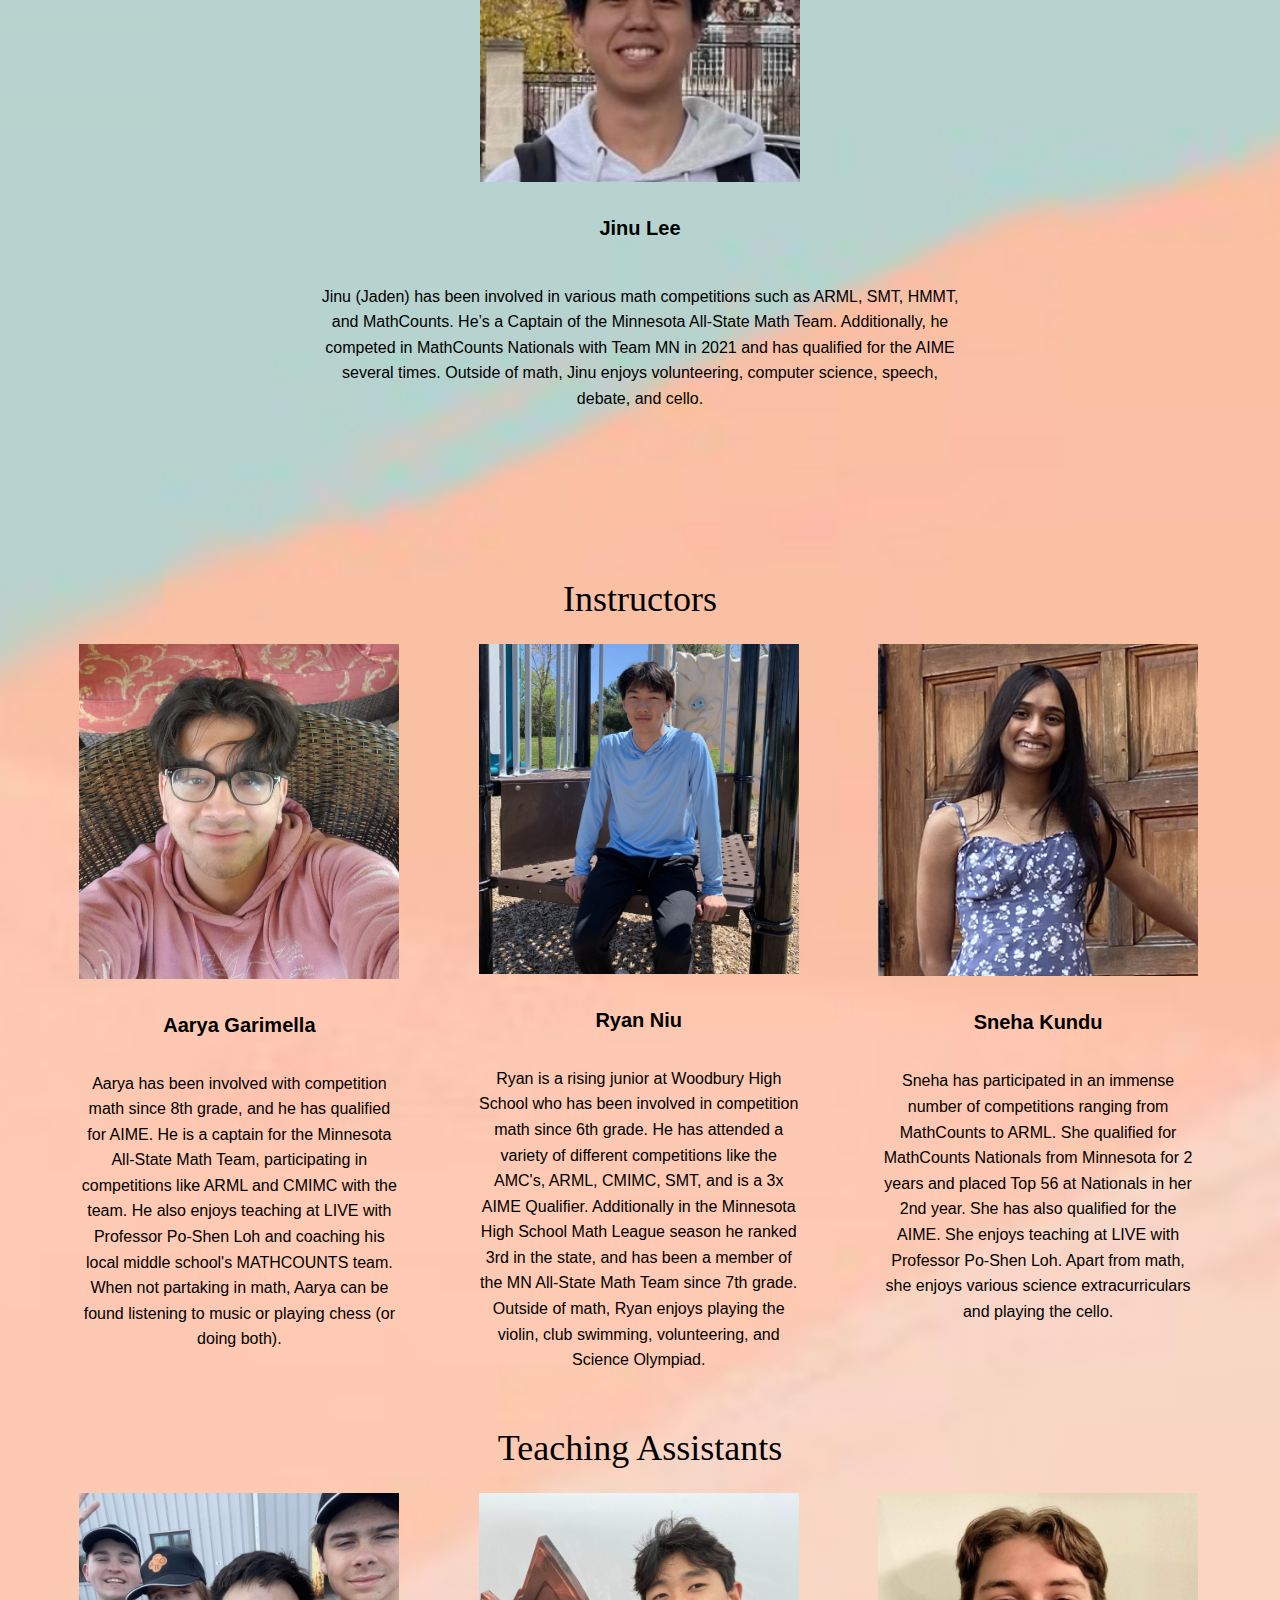
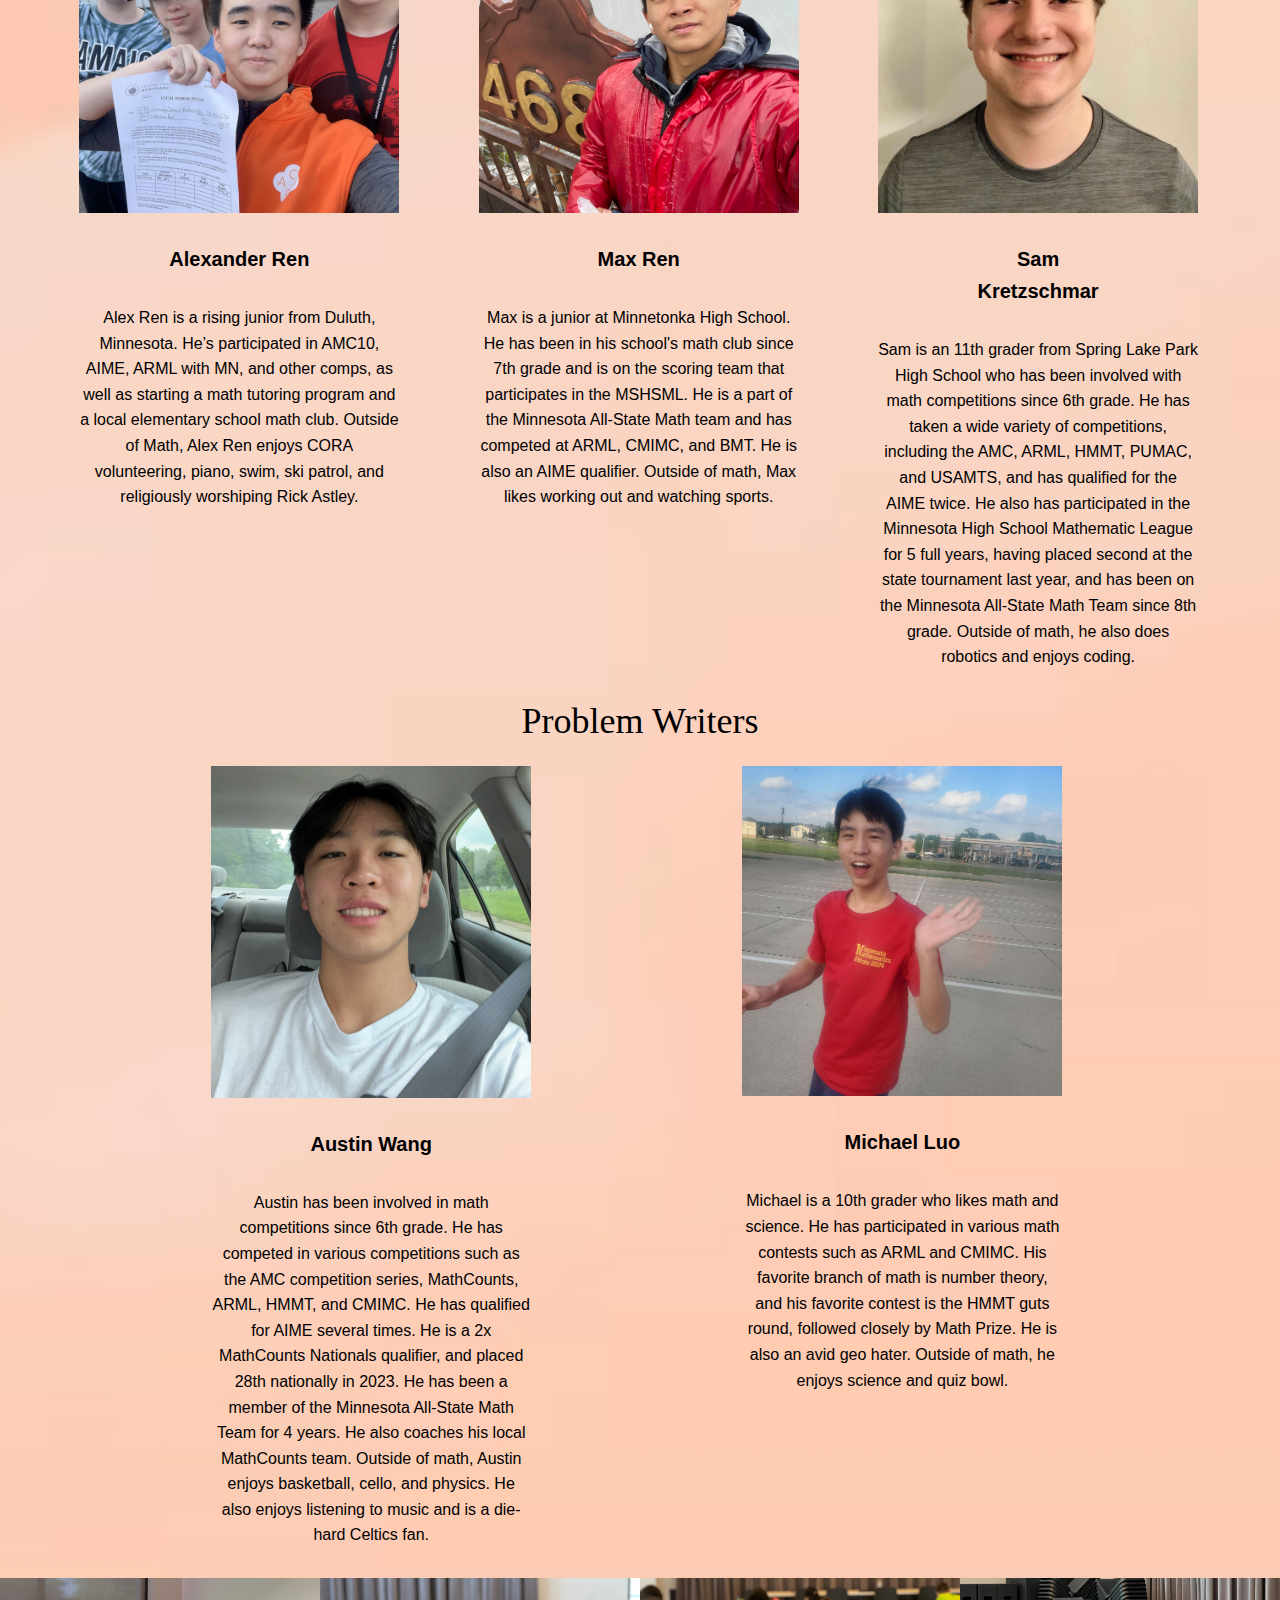
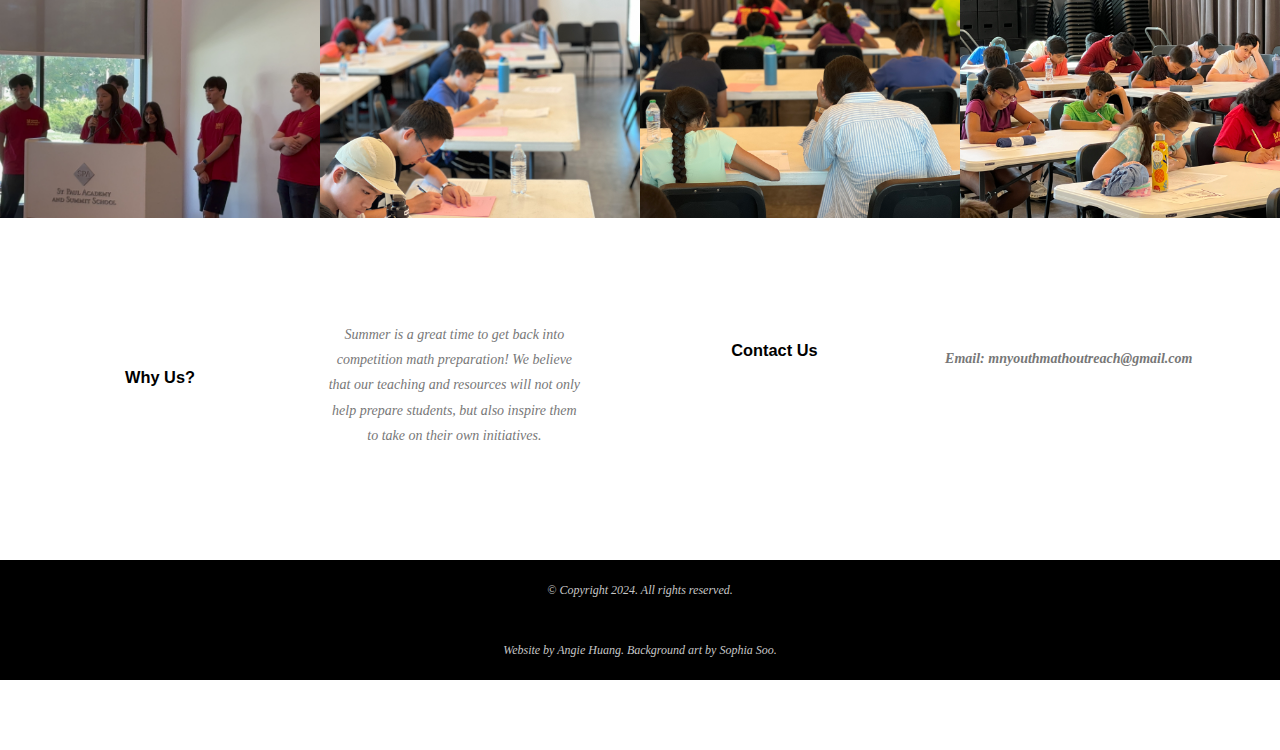
==== commit fcef6201: "Update about.html" ====
--- a/about.html
+++ b/about.html
@@ -63,7 +63,7 @@
         <section class="person">
             <img src="angiehuang.jpeg">
           <p style="padding-top:30px;font-weight:bold; font-size:20px">Angie Huang</p>
-          <p>Angie has been involved in competition math since 5th grade, having participated in a variety of math competitions such as ARML, Math Prize for Girls, CMIMC, PUMAC, and Girls in Math at Yale. She is a captain of the Minnesota All-State Math Team. She received an Honorable Mention on the USAJMO, placed 15th at Math Prize for Girls at MIT, and placed 5th in MATHCOUNTS State. She is a teacher at LIVE with Professor Po-Shen Loh and coaches her local MATHCOUNTS team. Besides math, she enjoys congressional debate, piano, and tennis and considers herself to be a die-hard football fan.</p>
+          <p>Angie has been involved in competition math since 5th grade, having participated in a variety of math competitions such as ARML, CMIMC, PUMAC, and Girls in Math at Yale. She is a captain of the Minnesota All-State Math Team. She received an Honorable Mention on the USAJMO, placed 15th at Math Prize for Girls at MIT, and placed 5th in MATHCOUNTS State. She is a teacher at LIVE with Professor Po-Shen Loh and coaches her local MATHCOUNTS team. Besides math, she enjoys congressional debate, piano, and tennis and considers herself to be a die-hard football fan.</p>
         </section>
       </div>
 
